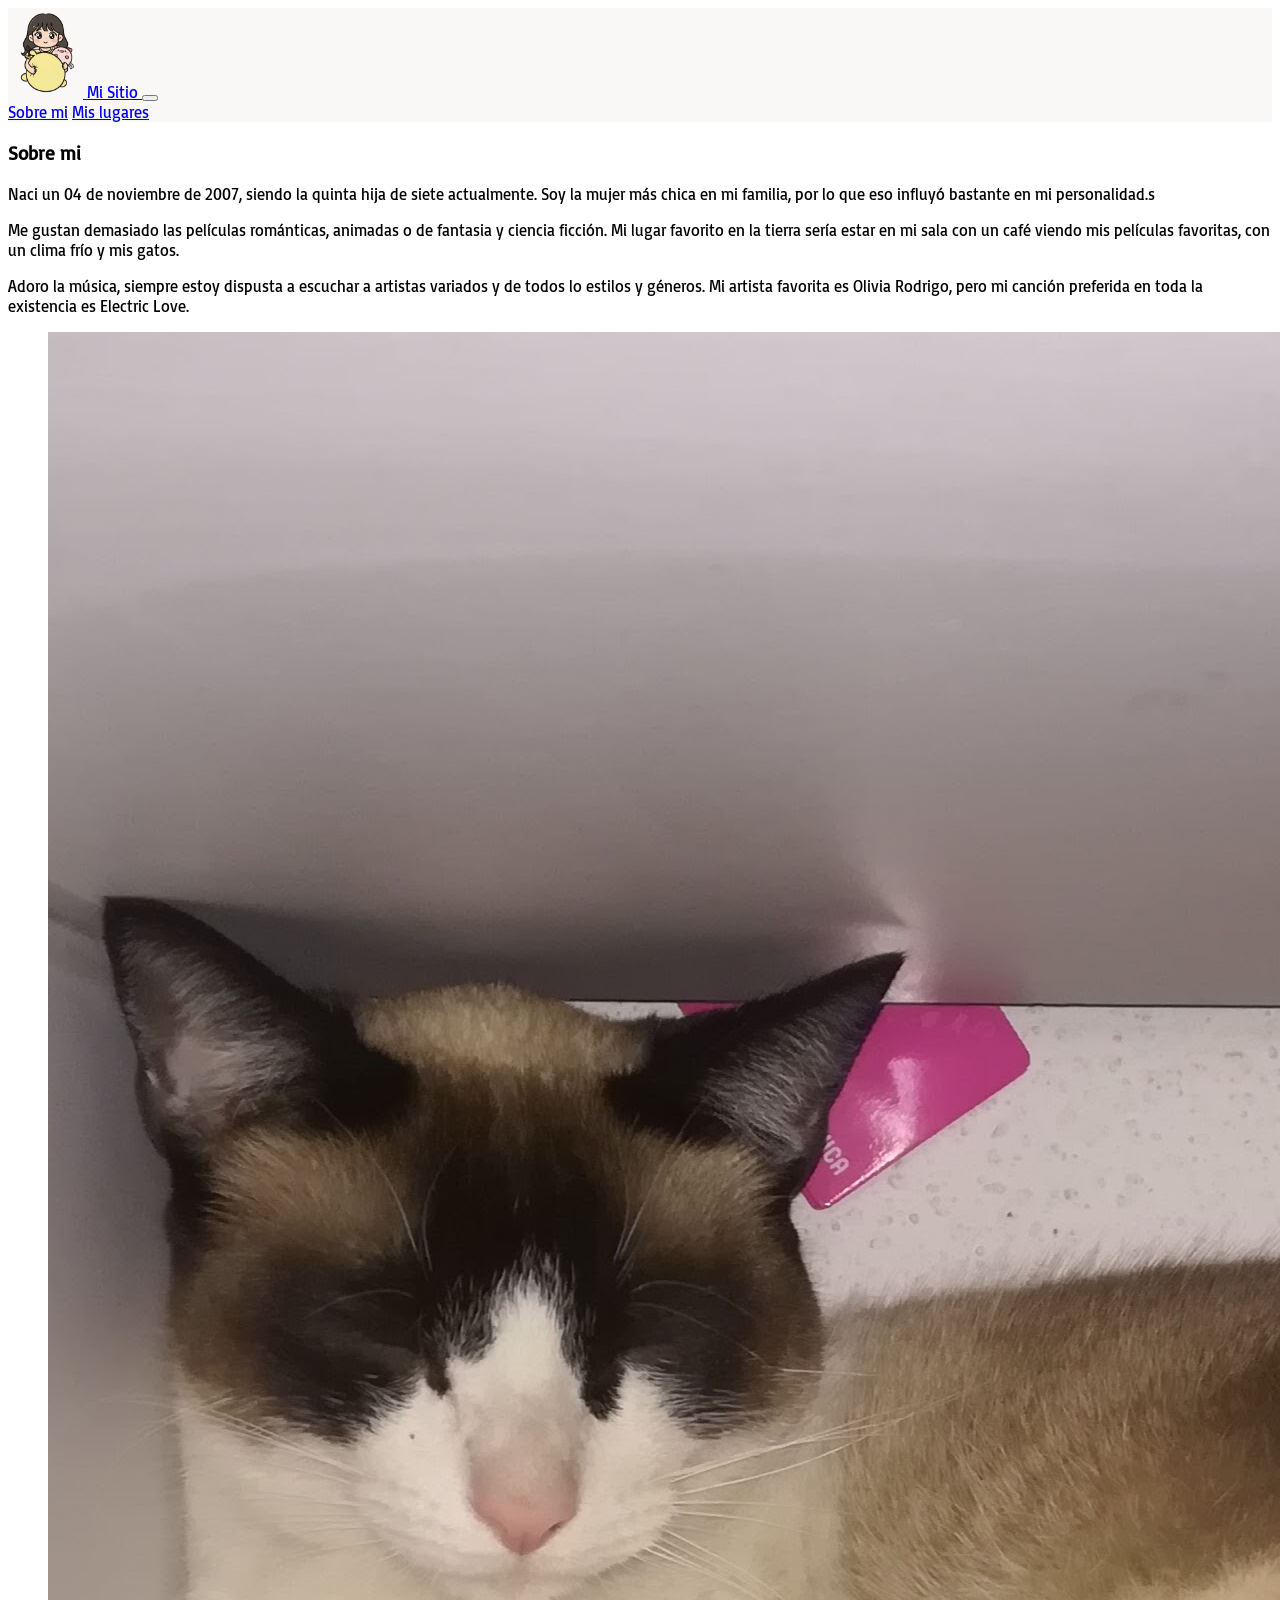
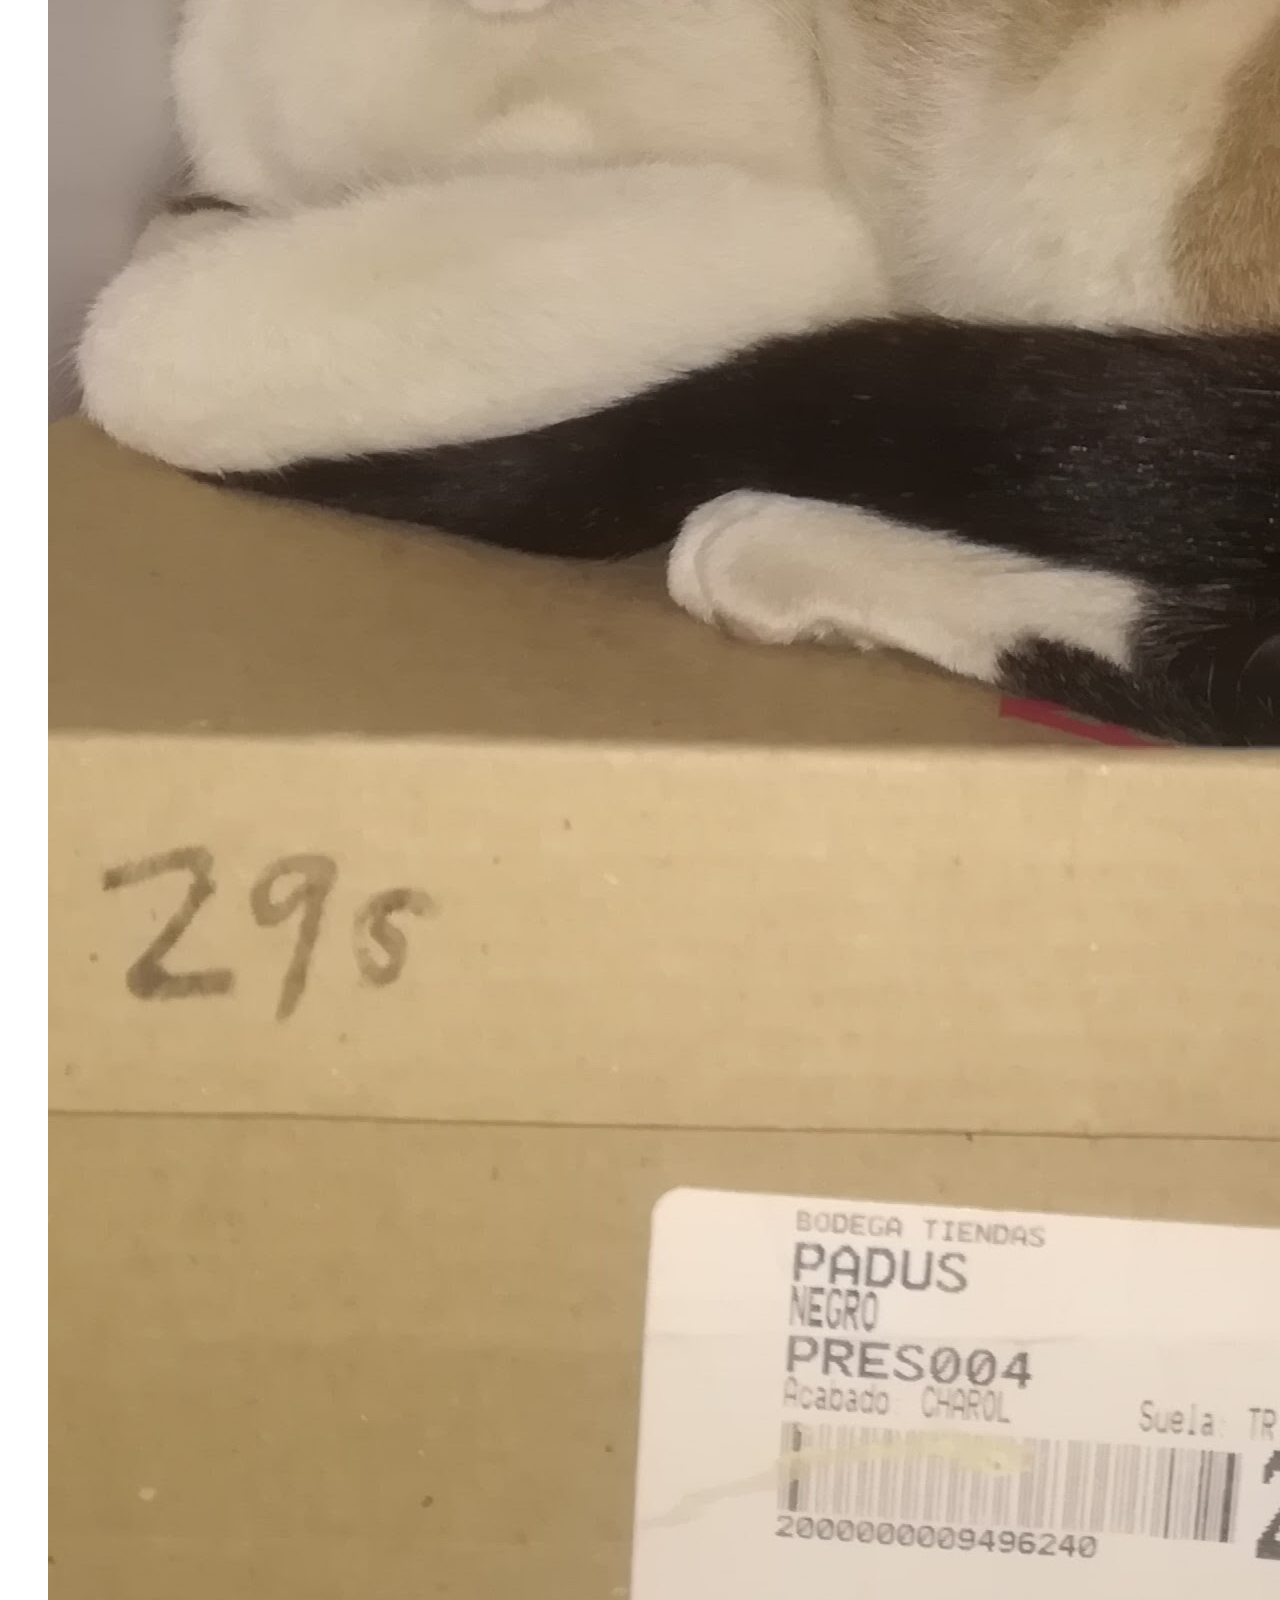
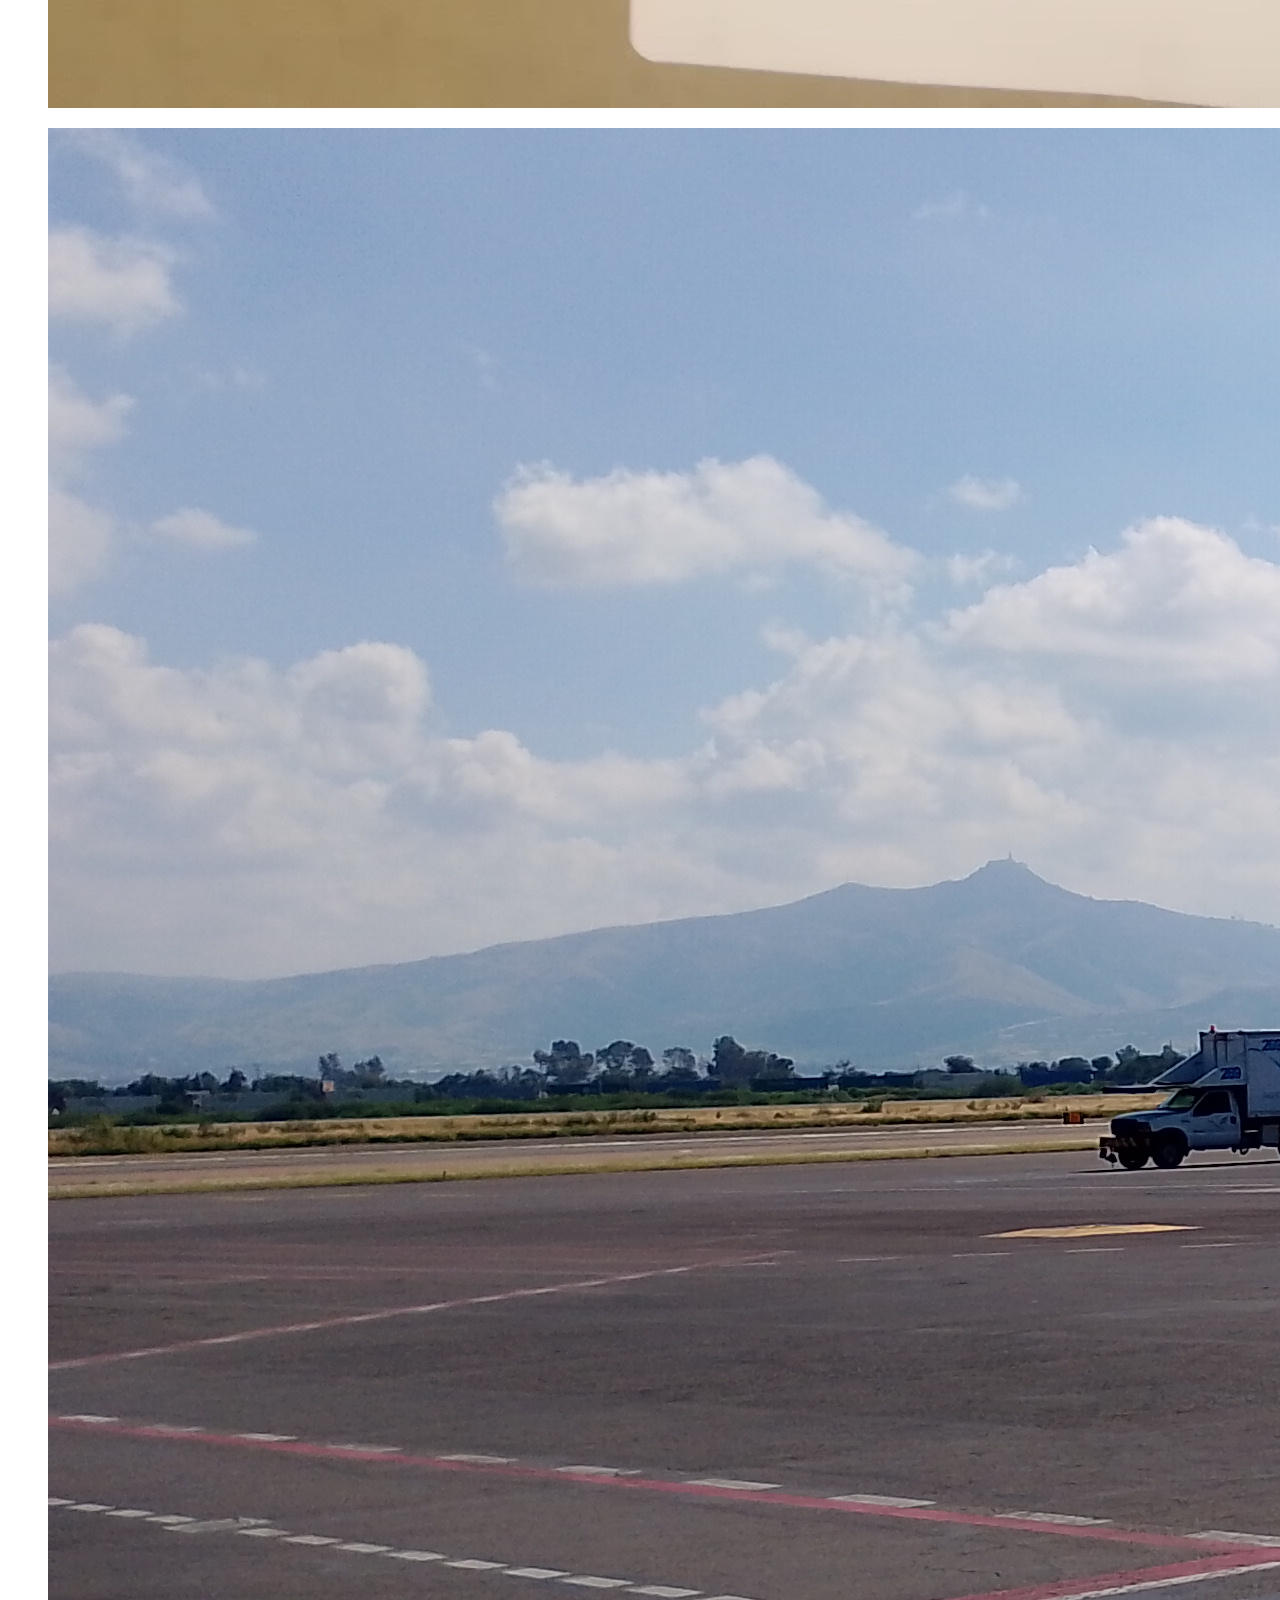
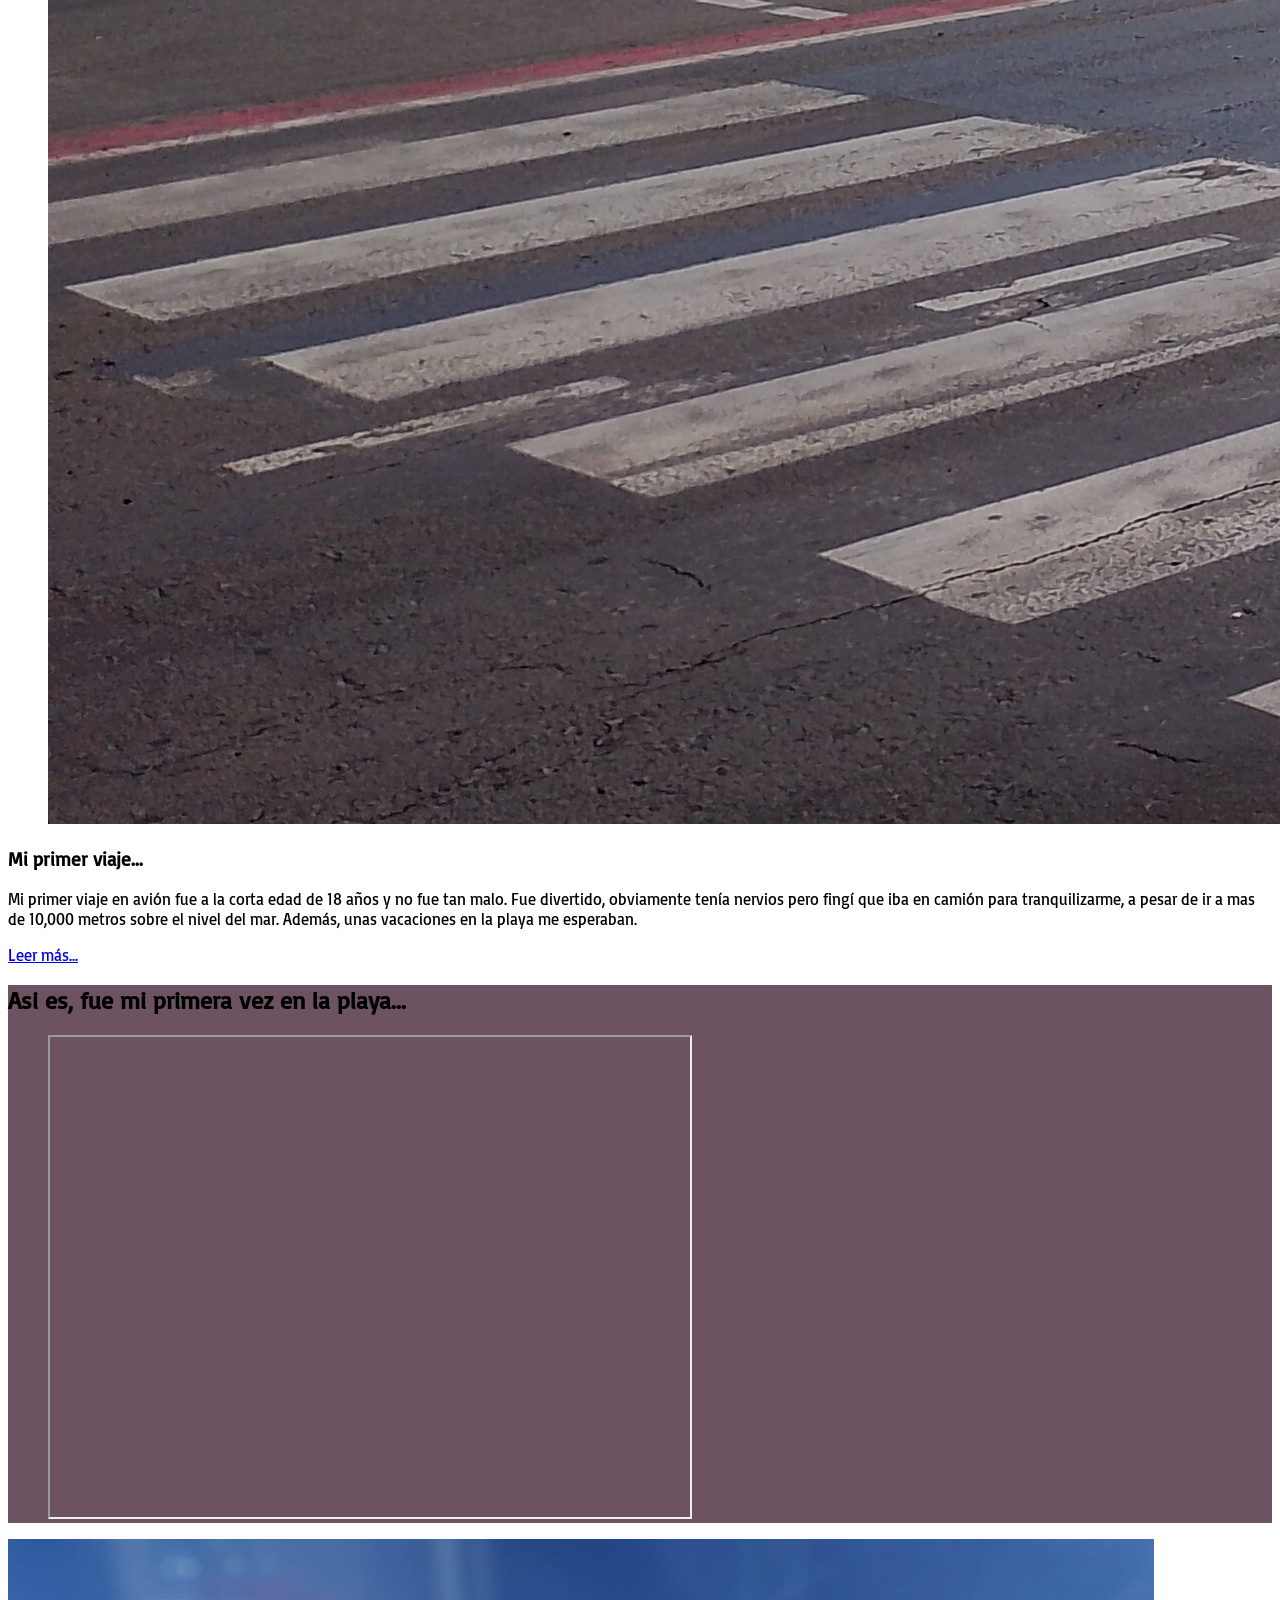
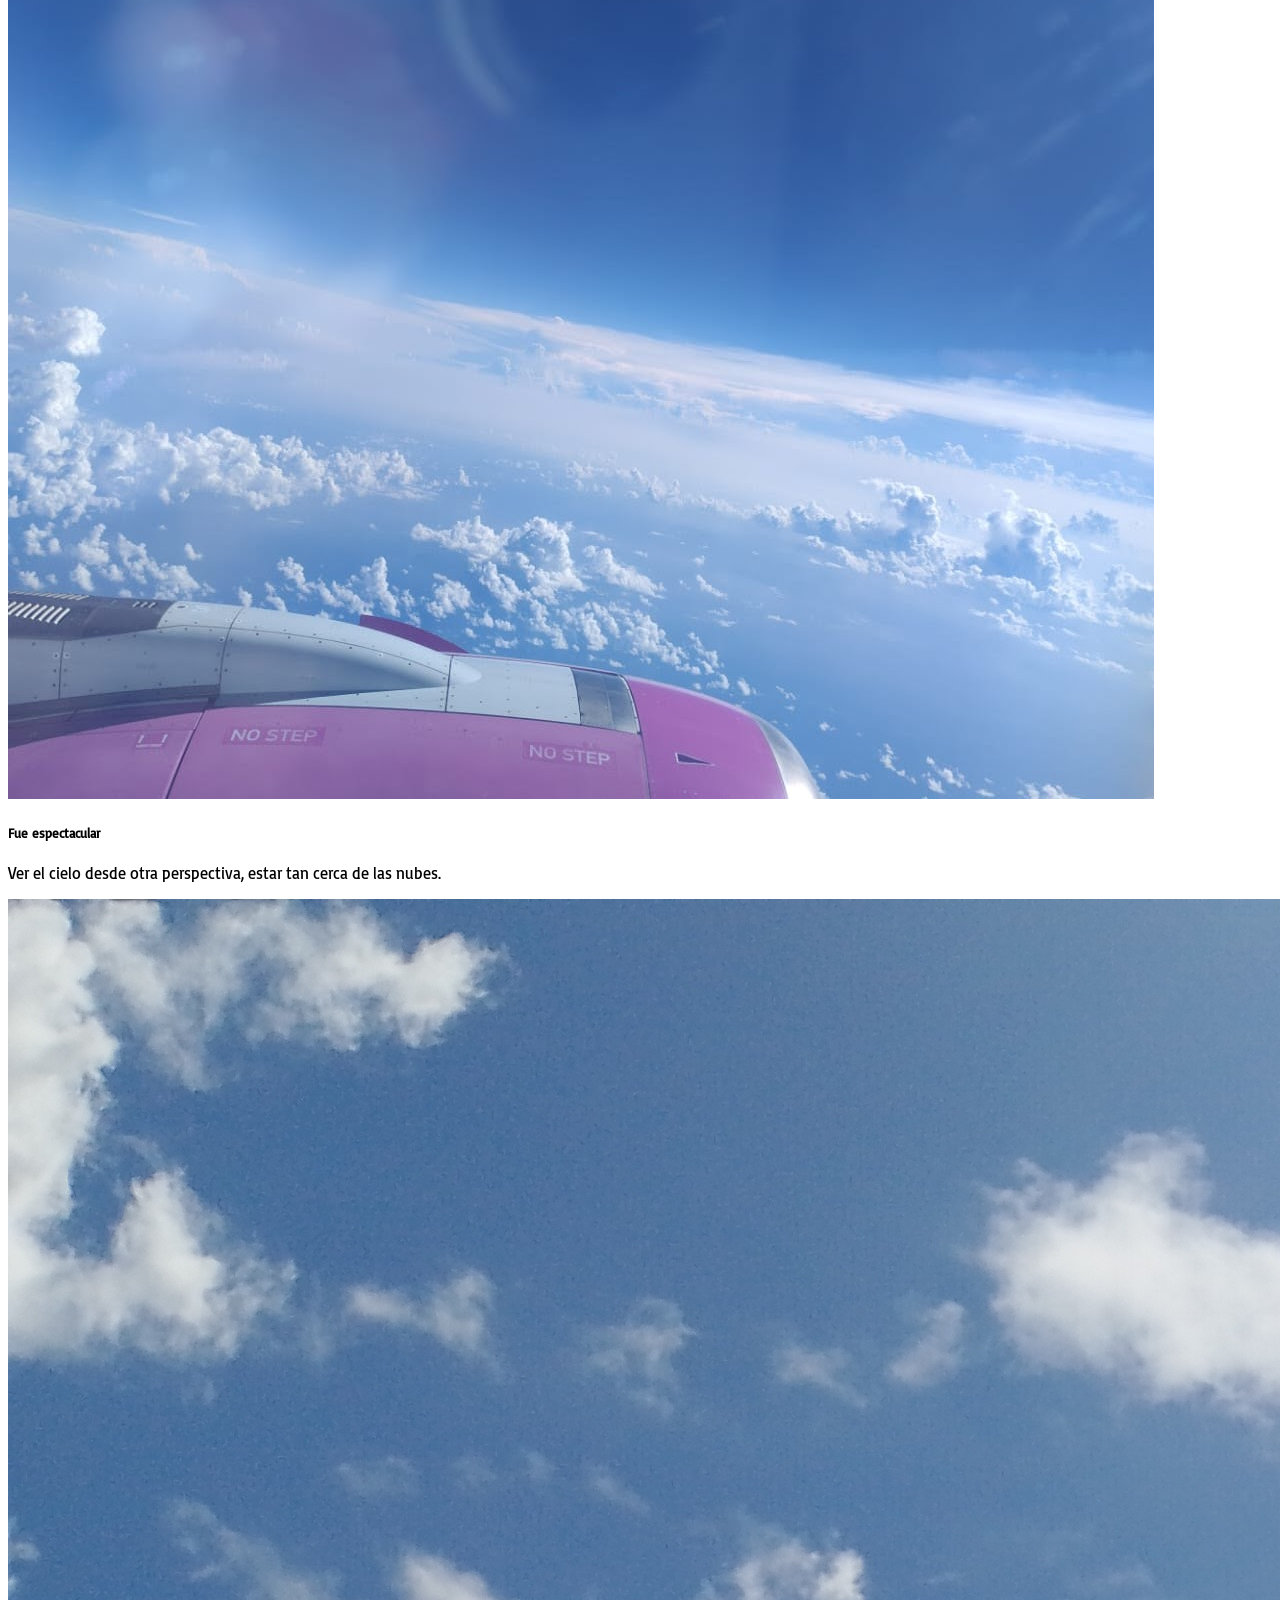
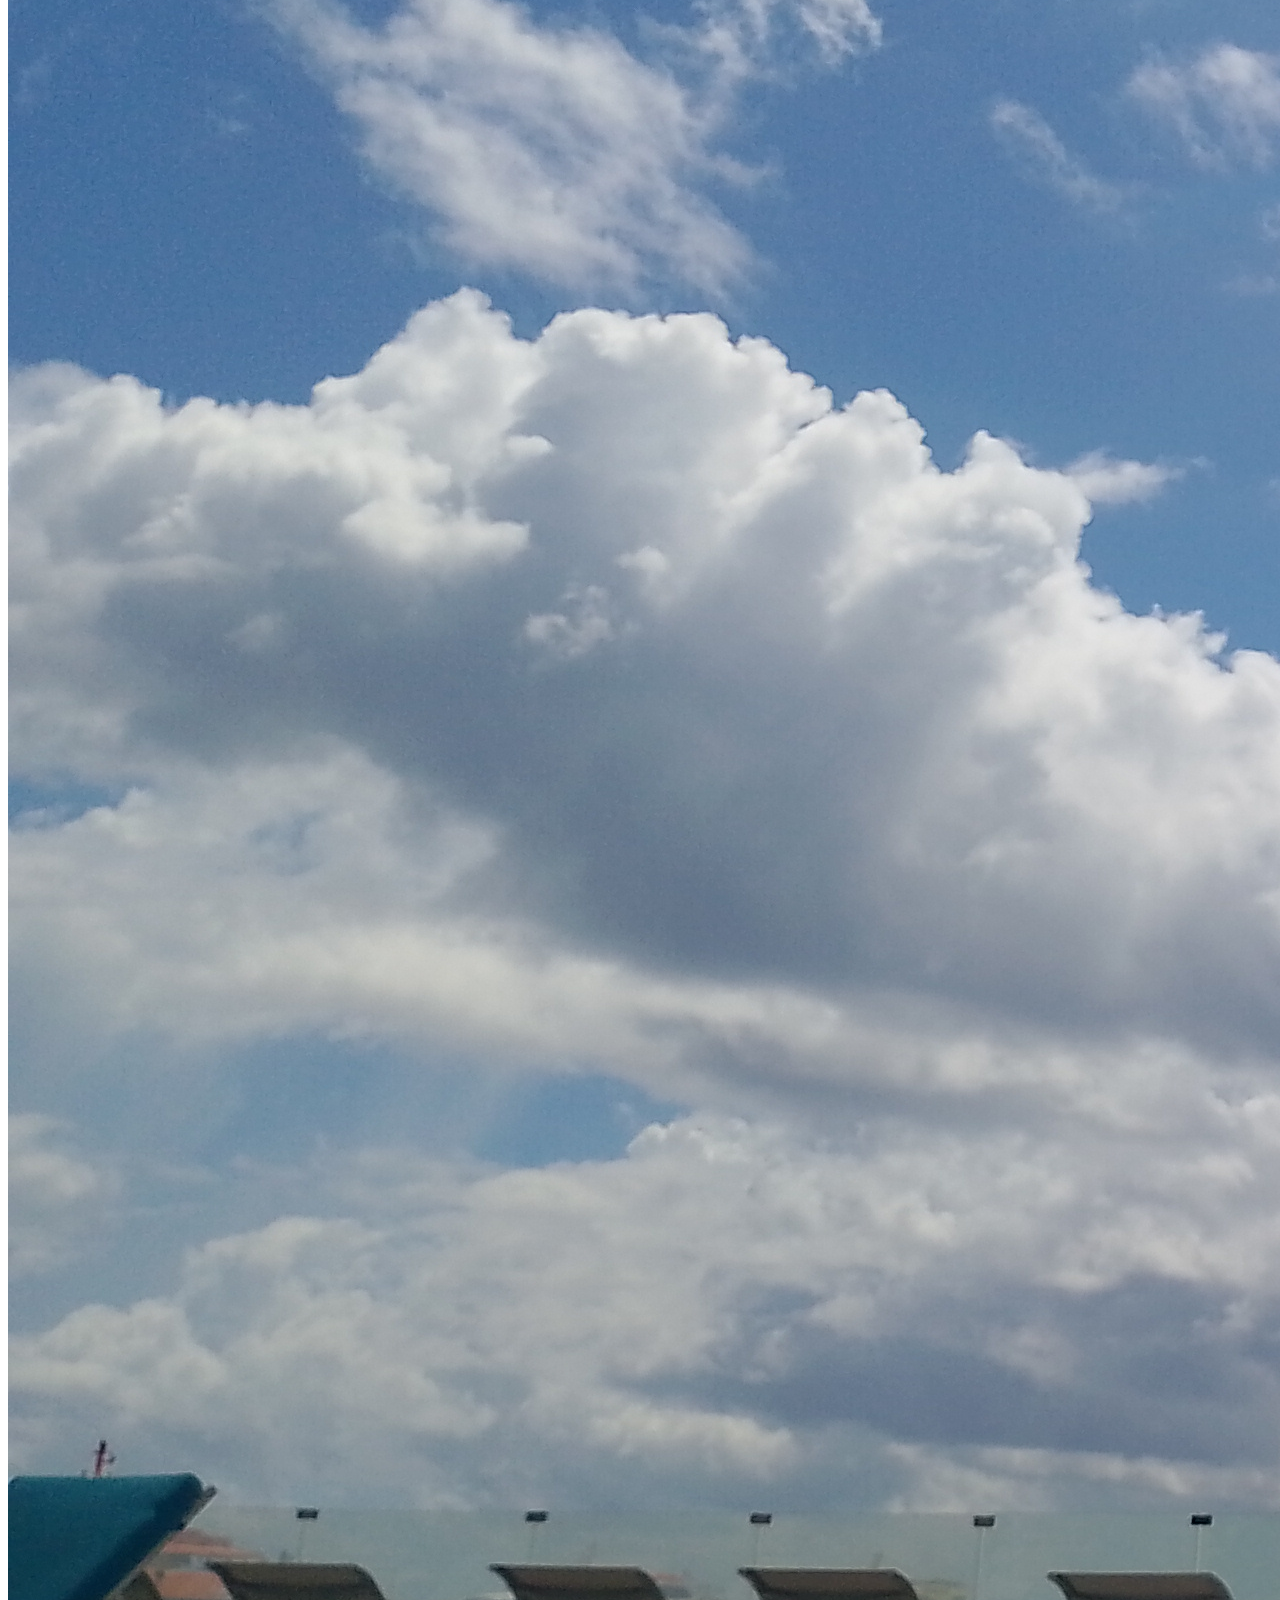
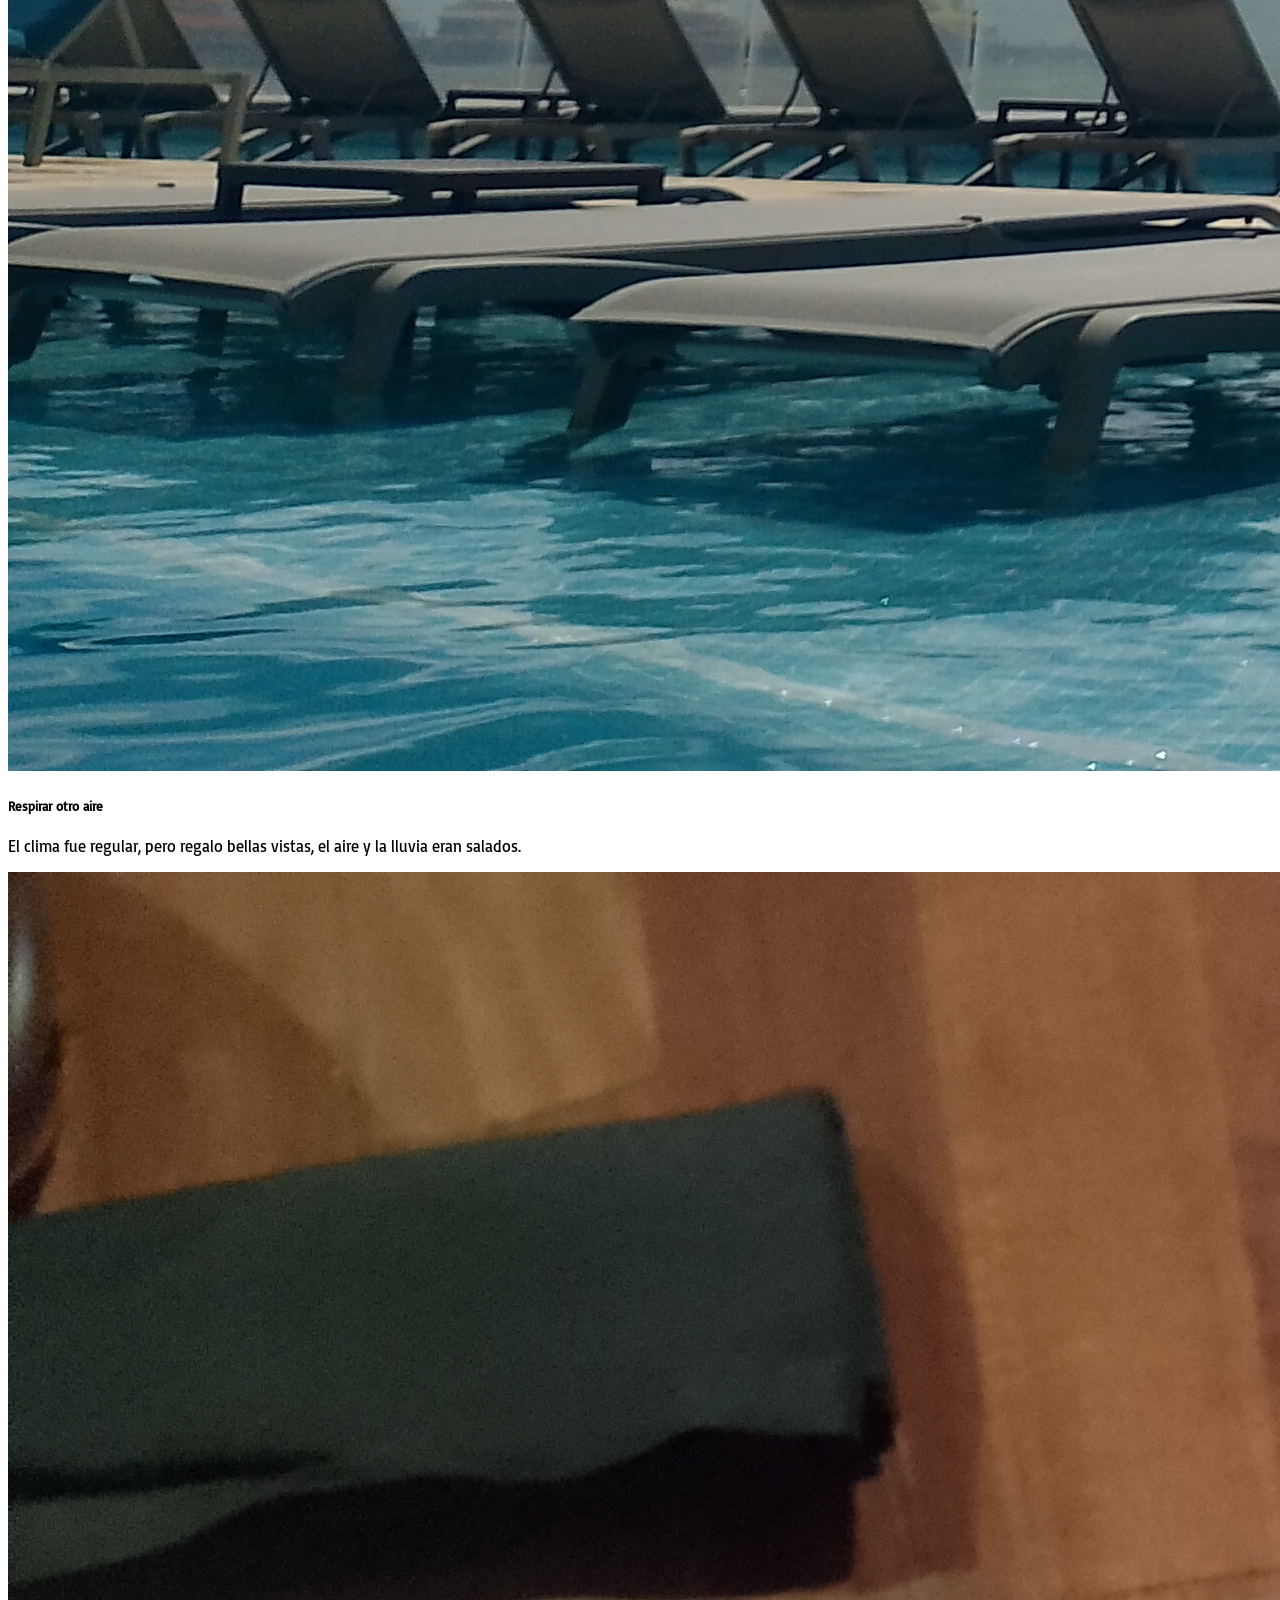
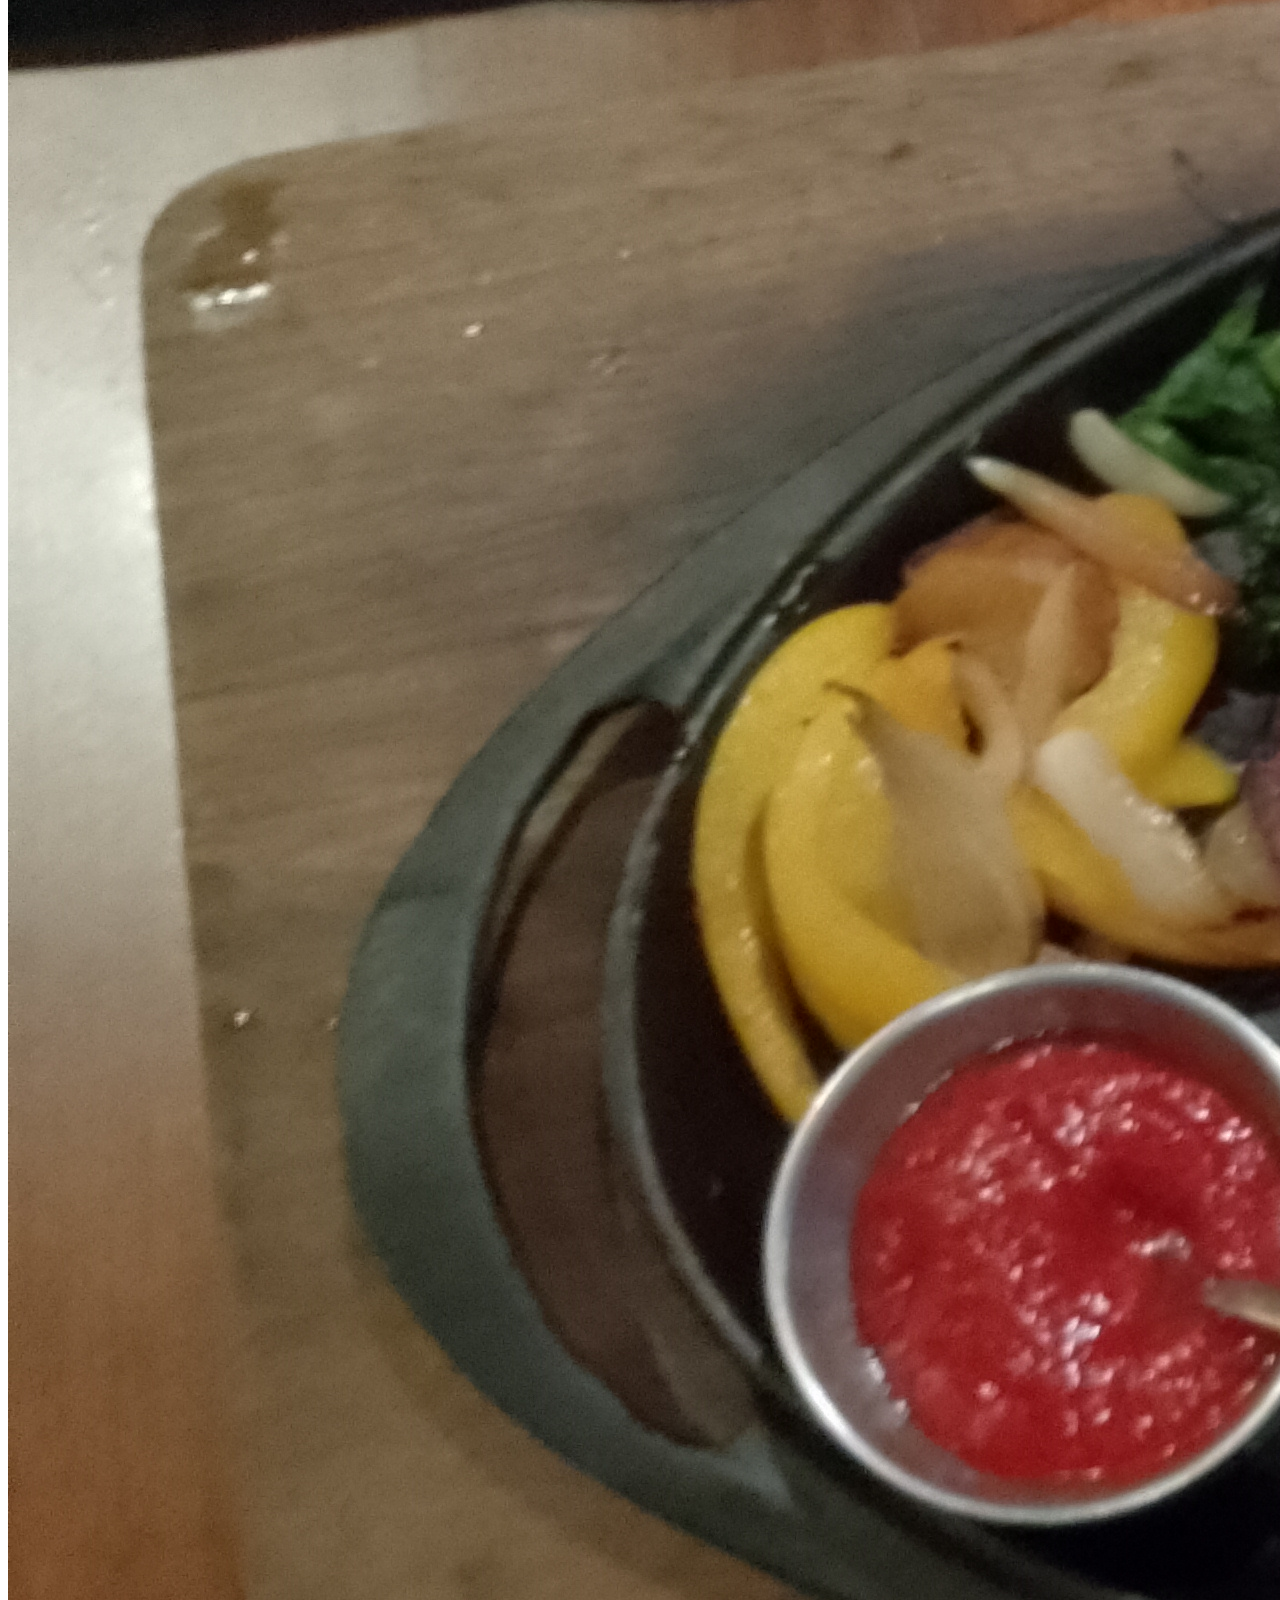
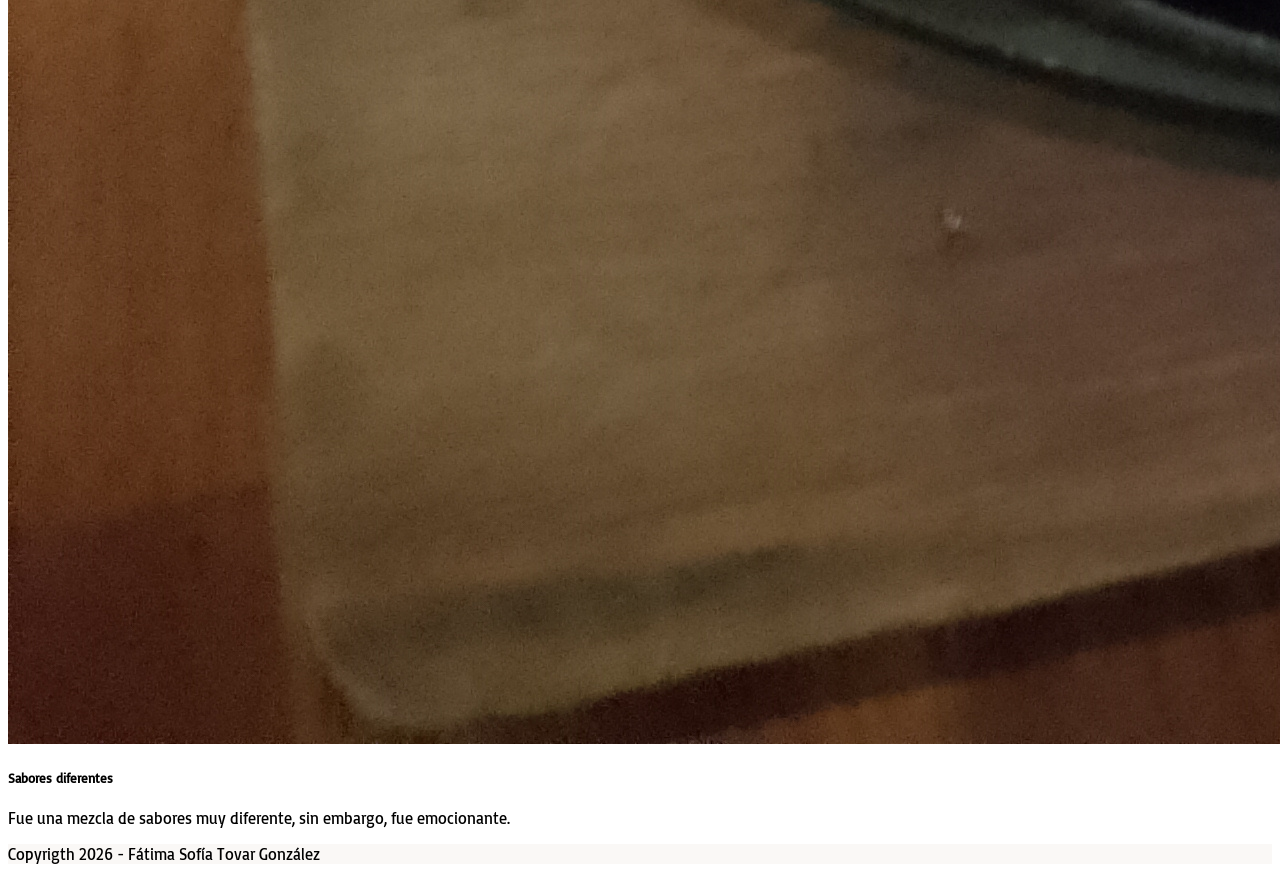
==== index.html @ 03131e18 "Version Inicial" ====
<!DOCTYPE html>
<html lang="es">
<head>
    <meta charset="UTF-8">
    <meta name="viewport" content="width=device-width, initial-scale=1.0">
    <link rel="stylesheet" href="css/bootstrap.min.css">
    <link rel="stylesheet" href="CSS/estilos.css">
    <link rel="shortcut icon" href="iconos/icono.png" type="image/x-icon">
    <title>Mi Sitio</title>
</head>
<body>
    <header class="navbar navbar-expand-lg navbar-light py-1 fixed-top" style="background-color: #faf8f6;">
        <nav class="container">
            <a class="navbar-brand" href="#">
                <img src="imagenes/logo.png" alt="Logo" class="d-inline-block align-text-middle logotipo">
                Mi Sitio
            </a>
            <button class="navbar-toggler" type="button" data-bs-toggle="collapse" data-bs-target="#navbarNavAltMarkup" aria-controls="navbarNavAltMarkup" aria-expanded="false" aria-label="Toggle navigation">
                <span class="navbar-toggler-icon"></span>
            </button>
            <div class="collapse navbar-collapse" id="navbarNavAltMarkup">
                <div class="navbar-nav ms-auto">
                    <a class="nav-link" href="index.html">Sobre mi</a>
                    <a class="nav-link" href="lugares.html">Mis lugares</a>
                </div>
            </div>
        </nav>
    </header>

    <section id="sobremi" class="container py-5 mt-5">
        <div class="row align-items-center">
            <article class="col-lg-6 col-10 offset-1 offset-lg-0 text-center text-lg-start">
                <h1 class="display-4 fw-normal mb-4 text-dark">Sobre mi</h1>
                <p>Naci un 04 de noviembre de 2007, siendo la quinta hija de siete actualmente. Soy la mujer más chica en mi familia, por lo que eso influyó bastante en mi personalidad.s </p>
                <p>Me gustan demasiado las películas románticas, animadas o de fantasia y ciencia ficción. Mi lugar favorito en la tierra sería estar en mi sala con un café viendo mis películas favoritas, con un clima frío y mis gatos.</p>
                <p>Adoro la música, siempre estoy dispusta a escuchar a artistas variados y de todos lo estilos y géneros. Mi artista favorita es Olivia Rodrigo, pero mi canción preferida en toda la existencia es Electric Love.</p>
            </article>
            <figure class="col-lg-5 offset-lg-1 col-10 offset-1 text-center py-4">
                <img src="imagenes/gat.jpg" alt="miGato" class="w-75 rounded-top-pill">
            </figure>    
        </div>
    </section>


    <section id="sobre" class="container py-5">
        <div class="row">
            <figure class="col-lg-6 col-10 offset-1 offset-lg-0 text-center">
                <img src="imagenes/img1.jpg" alt="Avion" class="img-fluid">
            </figure>
            <article class="col-lg-6 col-10 offset-1 offset-lg-0 pt-lg-5 text-center text-lg-start">
                <h1 class="display-4 fw-bold text-dark">Mi primer viaje...</h1>
                <p id="parrafo" class="collapse d-lg-block my-4">Mi primer viaje en avión fue a la corta edad de 18 años y no fue tan malo. Fue divertido, obviamente tenía nervios pero fingí que iba en camión para tranquilizarme, a pesar de ir a mas de 10,000 metros sobre el nivel del mar. Además, unas vacaciones en la playa me esperaban.</p>
                <a class="btn btn-primary d-lg-none" data-bs-toggle="collapse" href="#parrafo" role="button" aria-expanded="false" aria-controls="collapseExample">
                    Leer más...
                </a>
            </article>
        </div>
    </section>

    <section id="viaje" class="text-white py-5" style="background-color: #6d5361;" >
    <div class="container">
        <div class="row align-items-center">
            <article class="col-lg-5 col-10 offset-1 offset-lg-0 mb-4 mb-lg-0 text-center text-lg-start">
                <h2 class="fs-1 fst-italic fw-normal">Asi es, fue mi primera vez en la playa...</h2>
            </article>
            <figure class="col-lg-6 col-10 offset-1 text-center">
                <div class="ratio ratio-16x9">
                    <iframe src="https://drive.google.com/file/d/15oCKs10ApjCdiQXwA-CoHbilEhOufbV1/preview" width="640" height="480"></iframe>
                </div>
            </figure>
        </div>
    </div>
    </section>

    <section id="card" class="container py-5">
    <div class="row justify-content-center">
        <div class="col-10 col-md-6 col-lg-4 mb-4 mb-lg-0">
            <div class="card h-100">
                <img src="imagenes/imgA.jpg" class="card-img-top" alt="Vuelo">
                <div class="card-body">
                    <h5 class="card-title">Fue espectacular</h5>
                    <p class="card-text">Ver el cielo desde otra perspectiva, estar tan cerca de las nubes.</p>
                </div>
            </div>
        </div>
        <div class="col-10 col-md-6 col-lg-4 mb-4 mb-lg-0">
            <div class="card h-100">
                <img src="imagenes/imgB.jpg" class="card-img-top" alt="Paisaje">
                <div class="card-body">
                    <h5 class="card-title">Respirar otro aire</h5>
                    <p class="card-text">El clima fue regular, pero regalo bellas vistas, el aire y la lluvia eran salados.</p>
                </div>
            </div>
        </div>
        <div class="col-10 col-md-6 col-lg-4 mb-4 mb-lg-0">
            <div class="card h-100">
                <img src="imagenes/imgC.jpg" class="card-img-top" alt="Proyecto 3">
                <div class="card-body">
                    <h5 class="card-title">Sabores diferentes</h5>
                    <p class="card-text">Fue una mezcla de sabores muy diferente, sin embargo, fue emocionante.</p>
                </div>
            </div>
        </div>
    </div>
    </section>

    <footer class="container-fluid text-dark text-center" style="background-color: #faf8f6;">
        <p class="py-3">Copyrigth 2026 - Fátima Sofía Tovar González</p>
    </footer>
</body>
</html>
---- CSS/estilos.css ----
@font-face {
    font-family: "Basic";
    src: url(../font/Basic-Regular.ttf);
}

@font-face {
    font-family: "Josefin";
    src: url(../font/JosefinSans-VariableFont_wght.ttf);
}

body{
    font-family: Basic;
}

.logotipo{
    width: 75px;
}

#font{
    font-family: "Josefin";
    text-align: center;
}

#mapa{
    height: 350px;
}

#menu_contact{
    background: url(../imagenes/descarga\ \(1\).jfif) no-repeat fixed;
    background-size: cover;
}
 
    #glass{
        width: 50%;
        margin: 0 auto;
        background-color: rgba(255, 255, 255. 0.3);
        border: 1px solid #fff;
        padding: 25px;
        backdrop-filter: blur(20px);
    }
 
        input{
            width: 90%;
            padding: 12px;
            margin: 10px;
            font-size: 1.2rem;
            color: #cdbaff;
            border: none;
        }
 
        input:focus{
            outline: 0px;
            background-color: #bbffcc;
            color: #000000;
        }
 
        input[type="submit"]{
            font-family: Bubbler, cursive;
            color: #0e0000;
            background-color: #b7f8ef;
            letter-spacing: 3px;
            width: 130px;
        }
 
        input[type="submit"]:hover{
            background-color: #9a84fc;
            color: #bea3f0;
            cursor: pointer;
            font-family: "Josefin";
            text-align: center;
        }
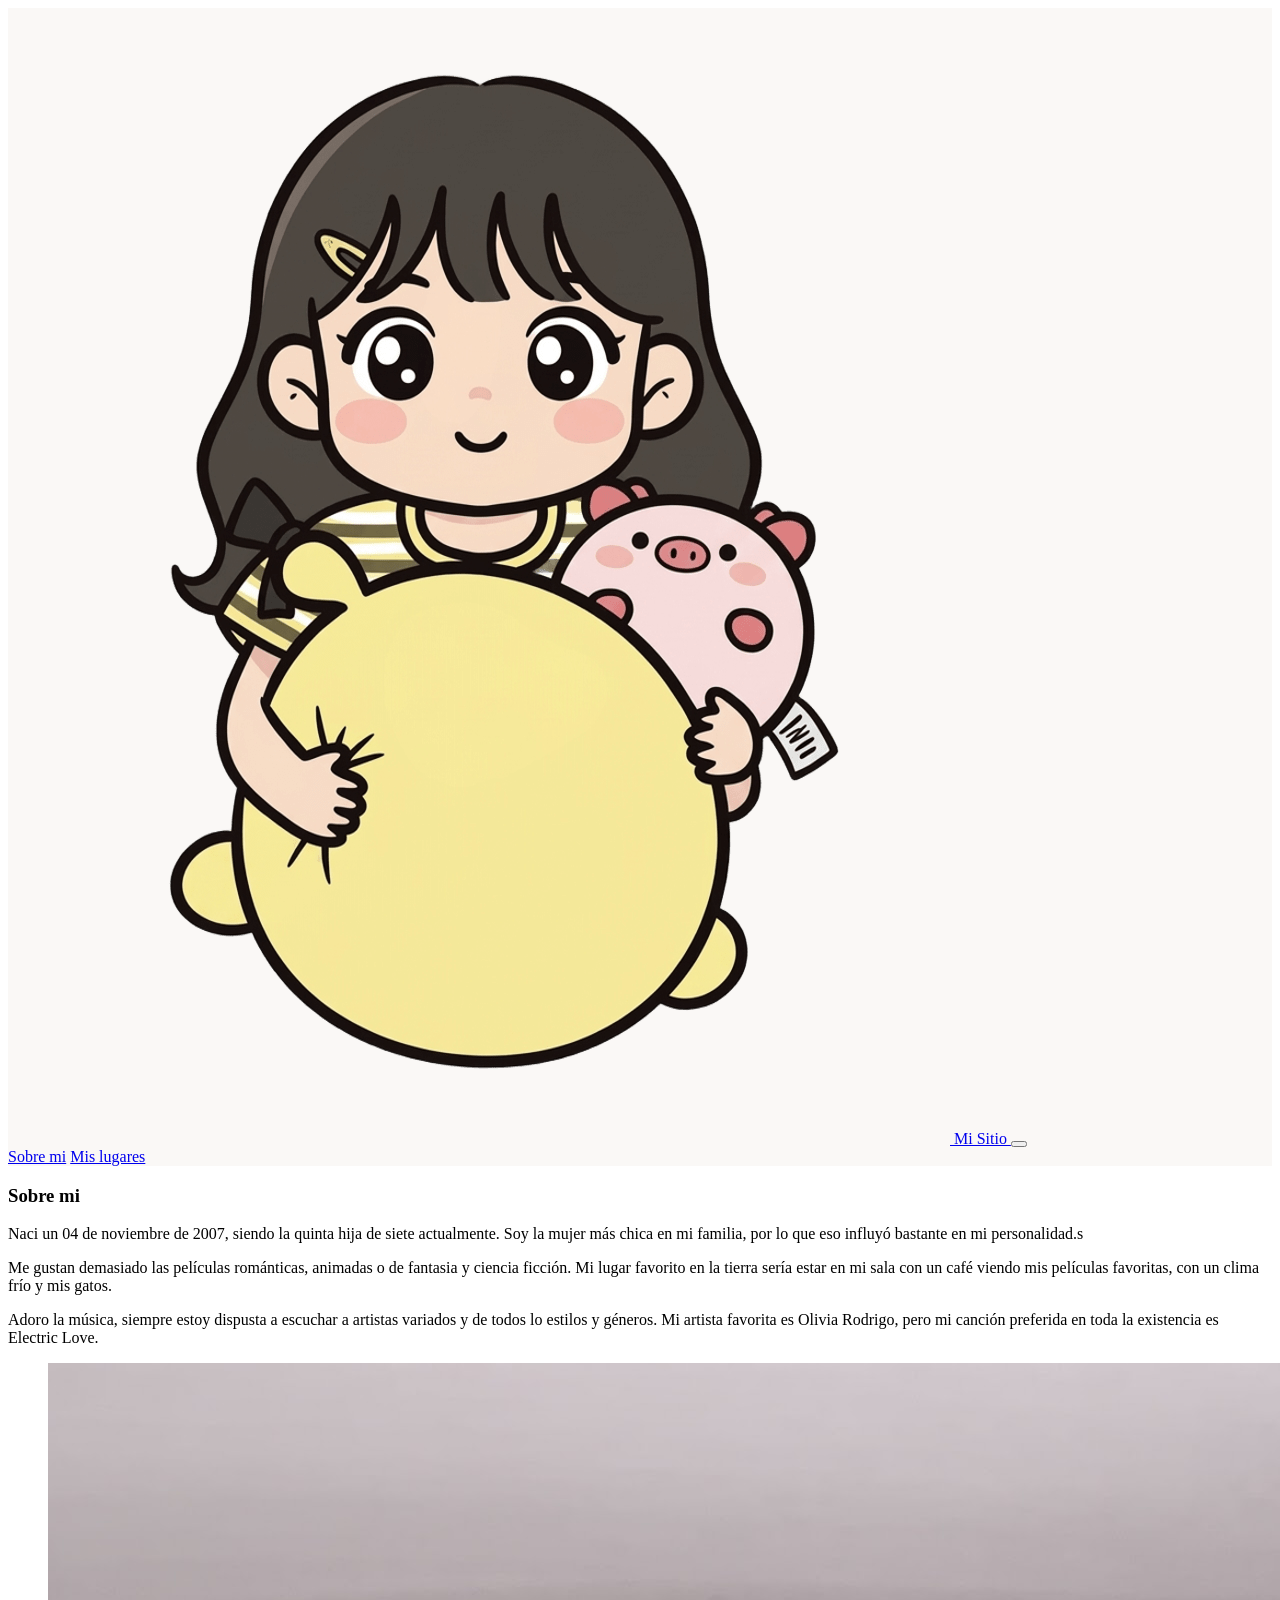
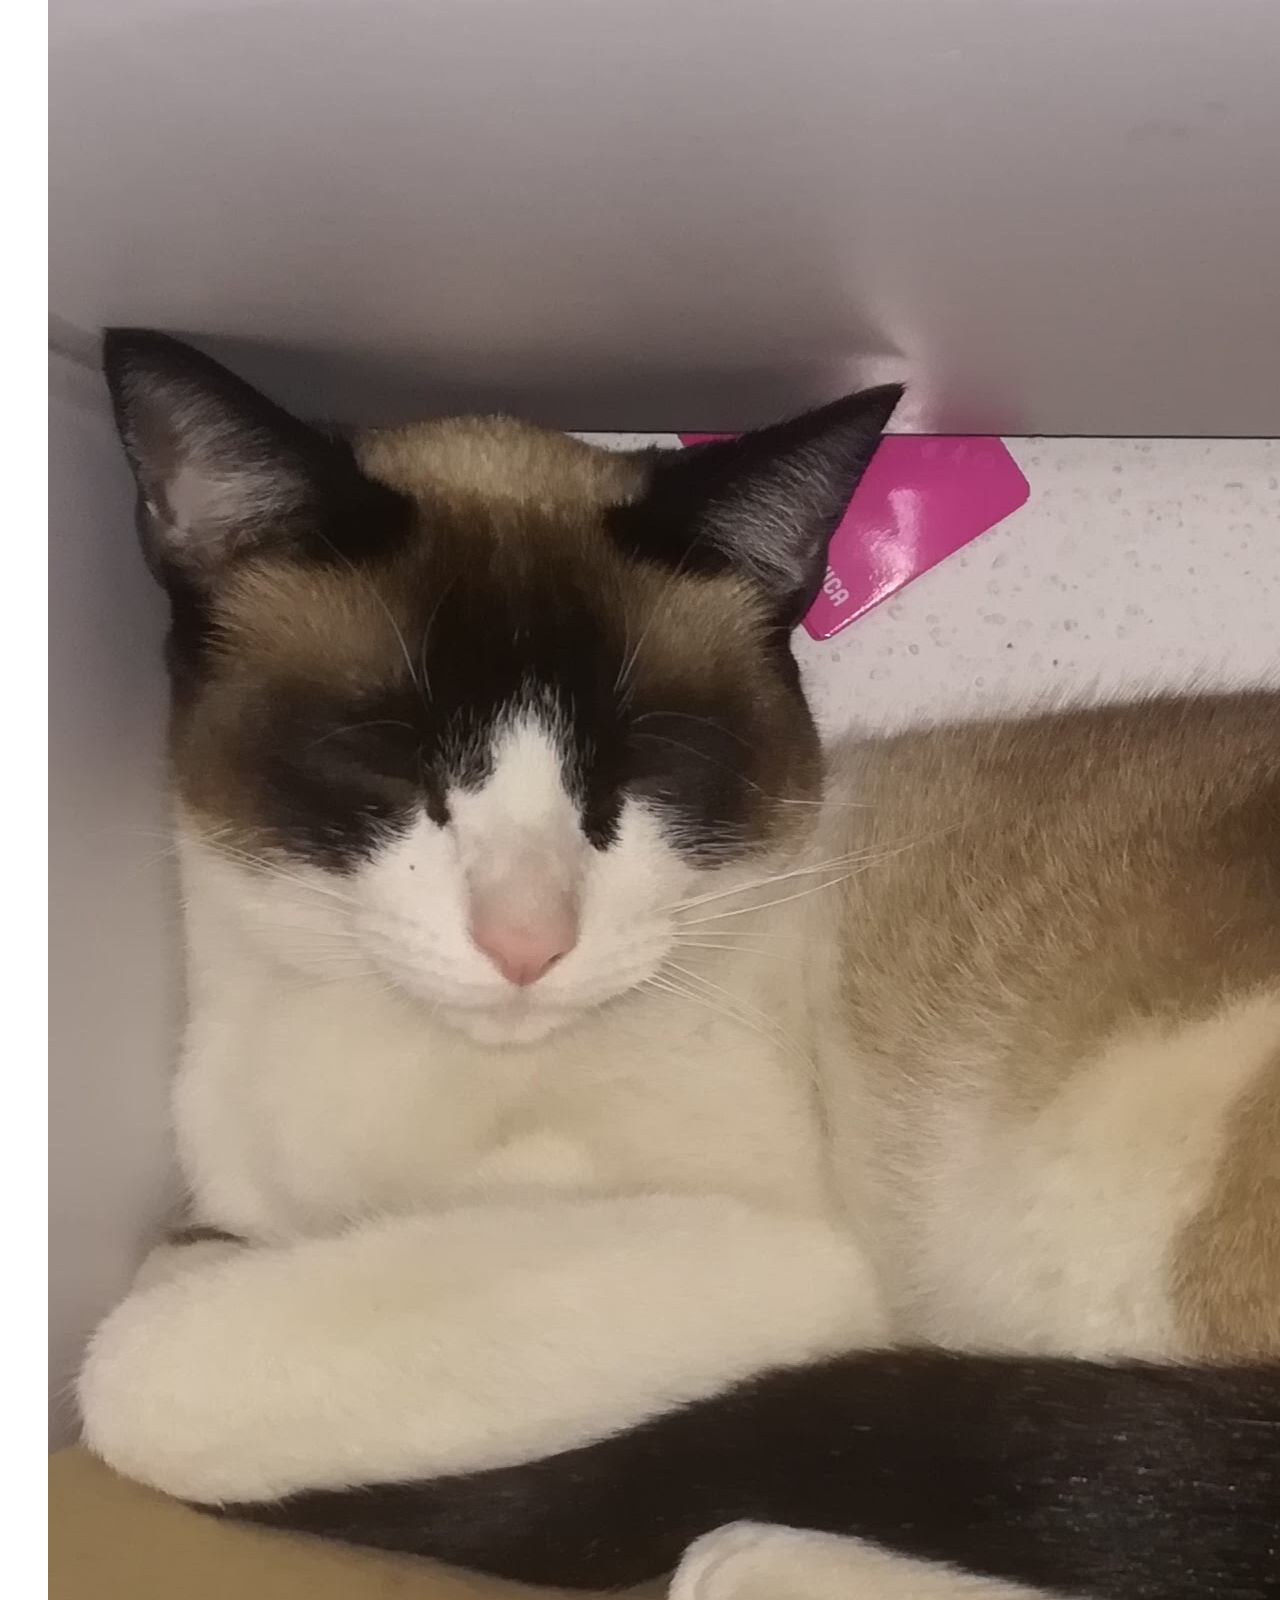
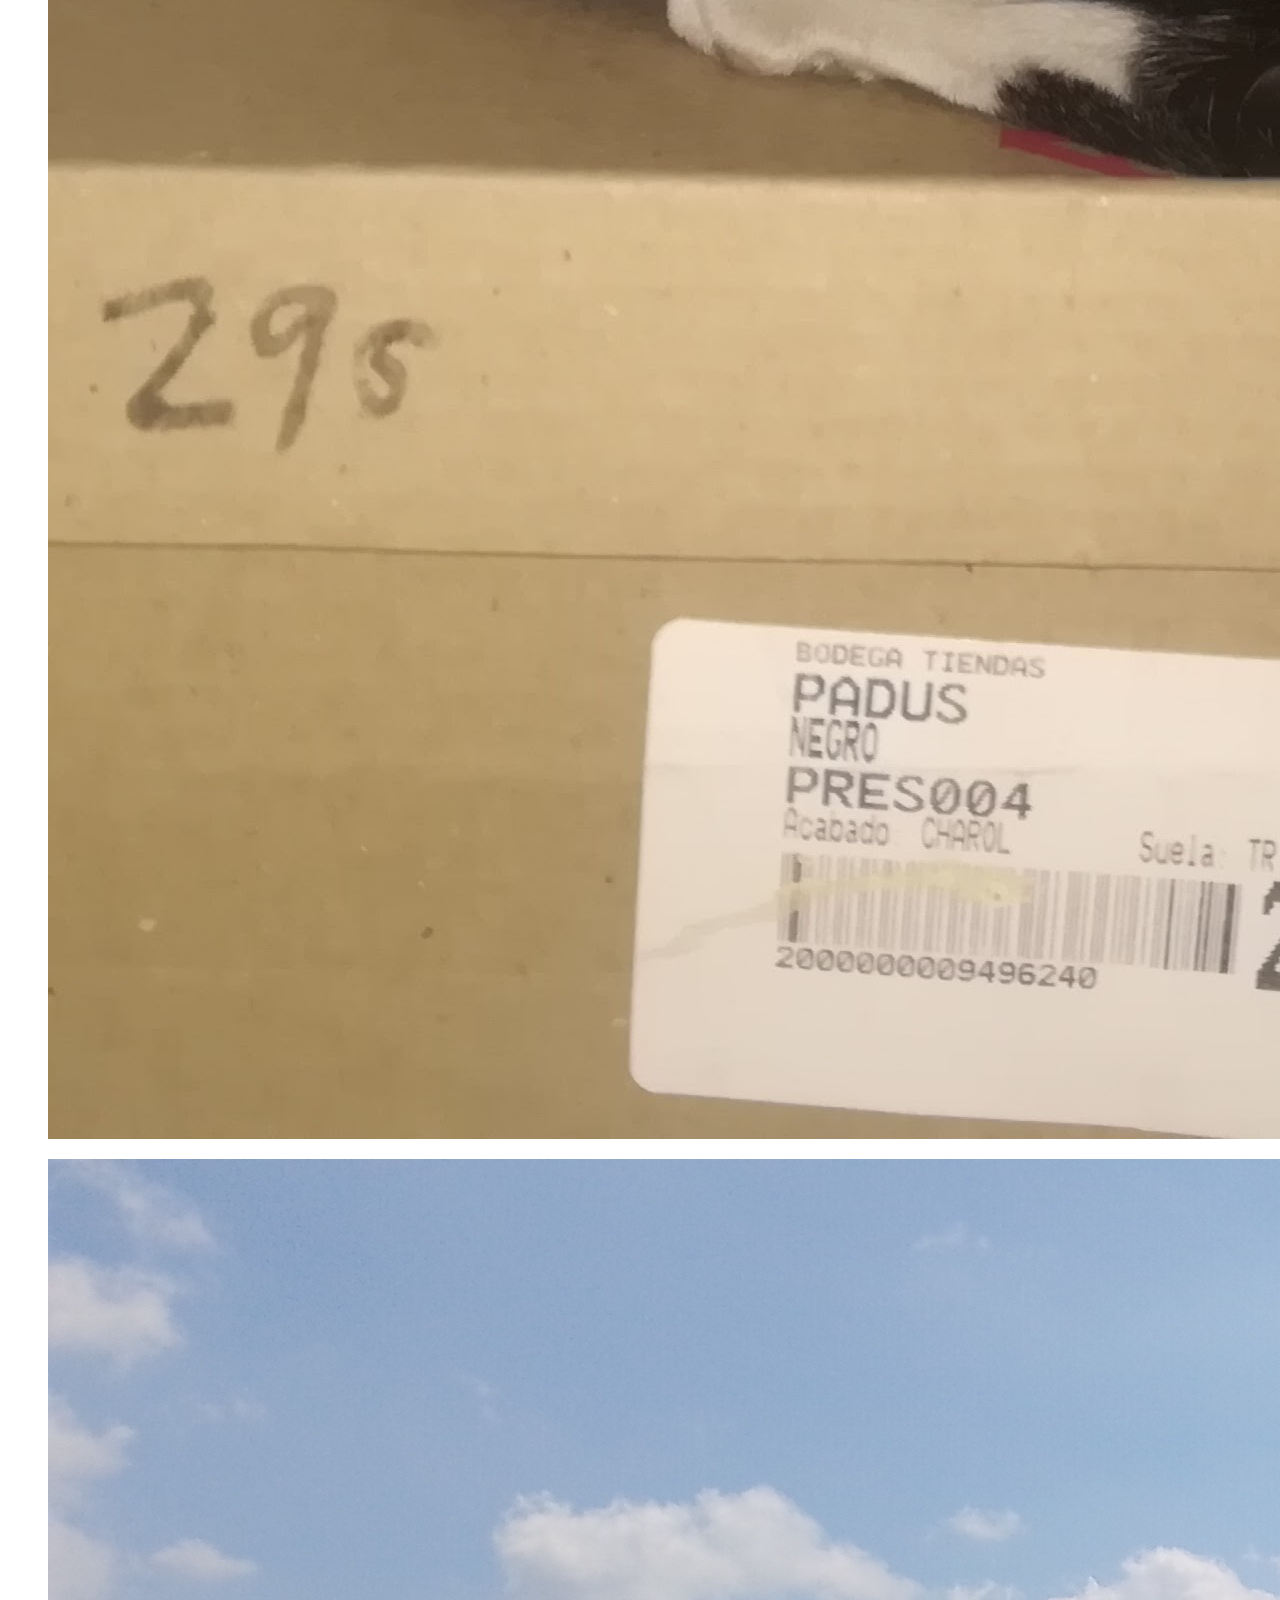
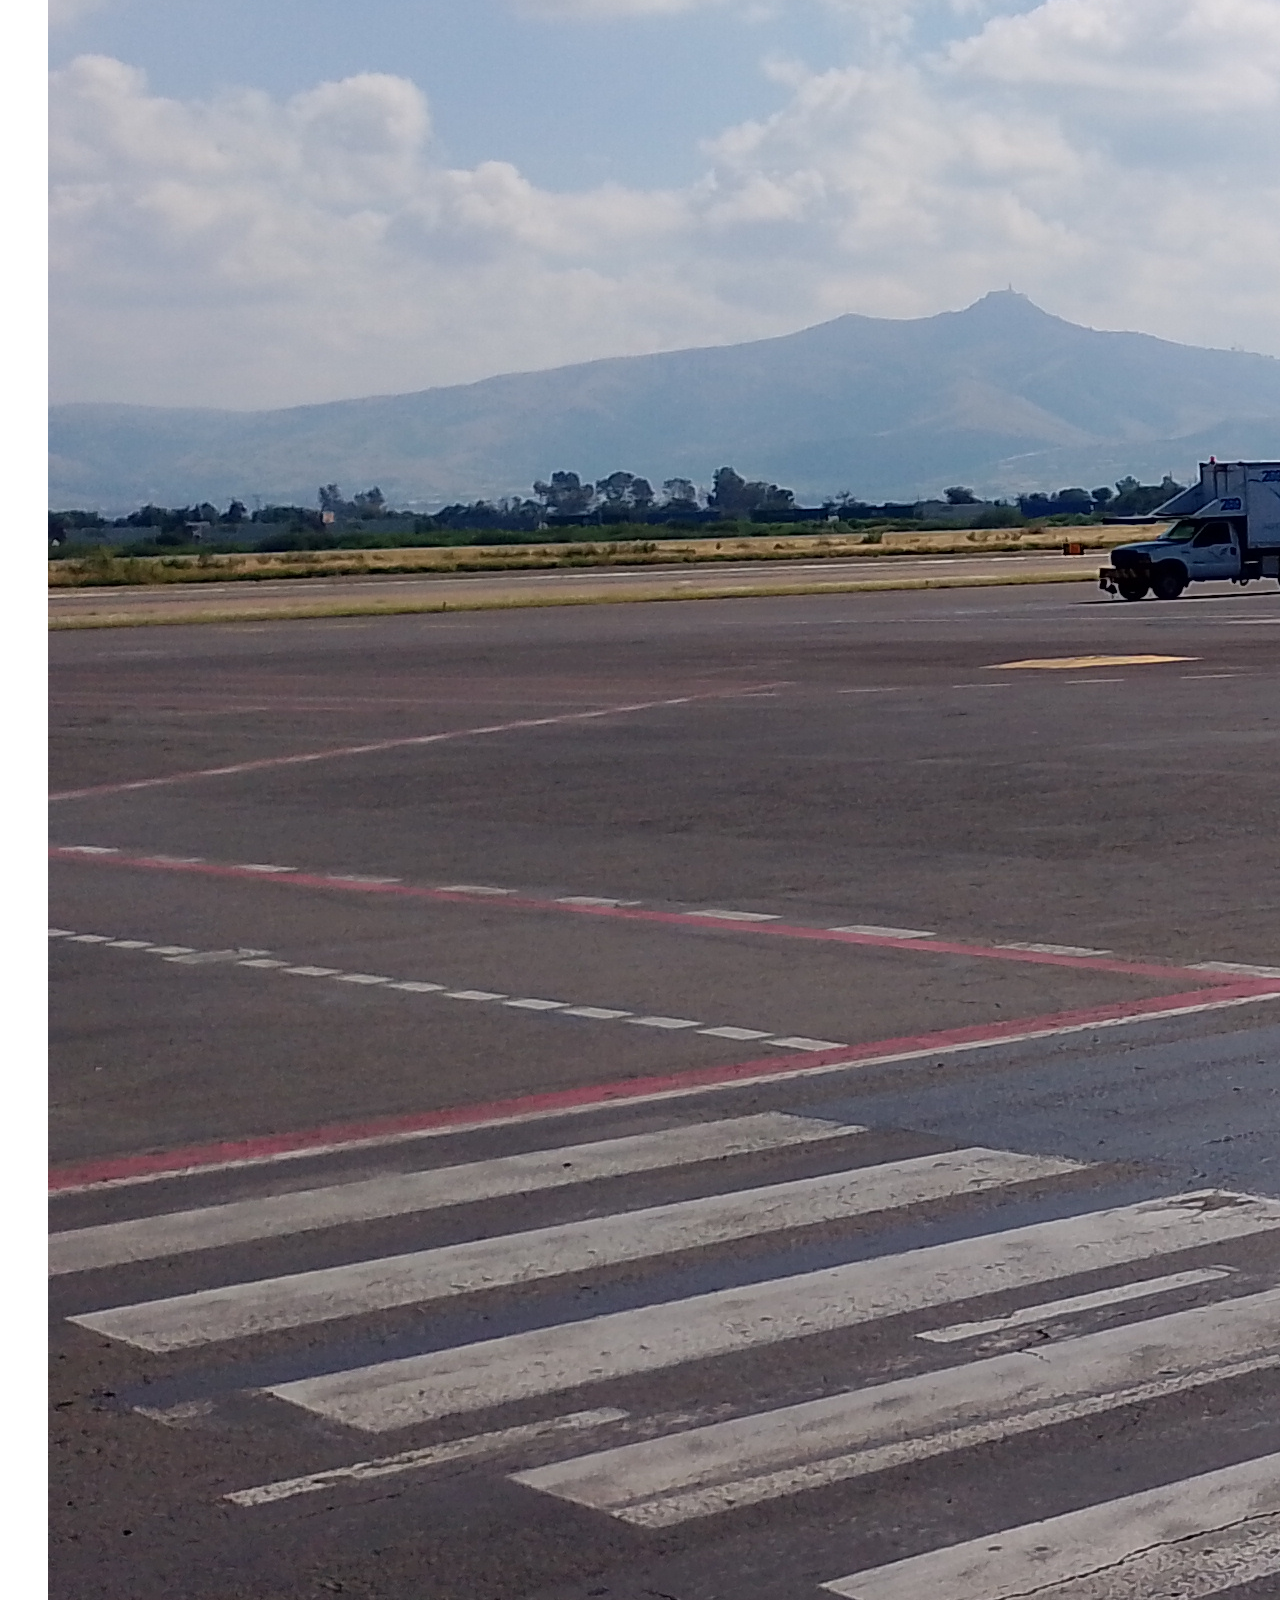
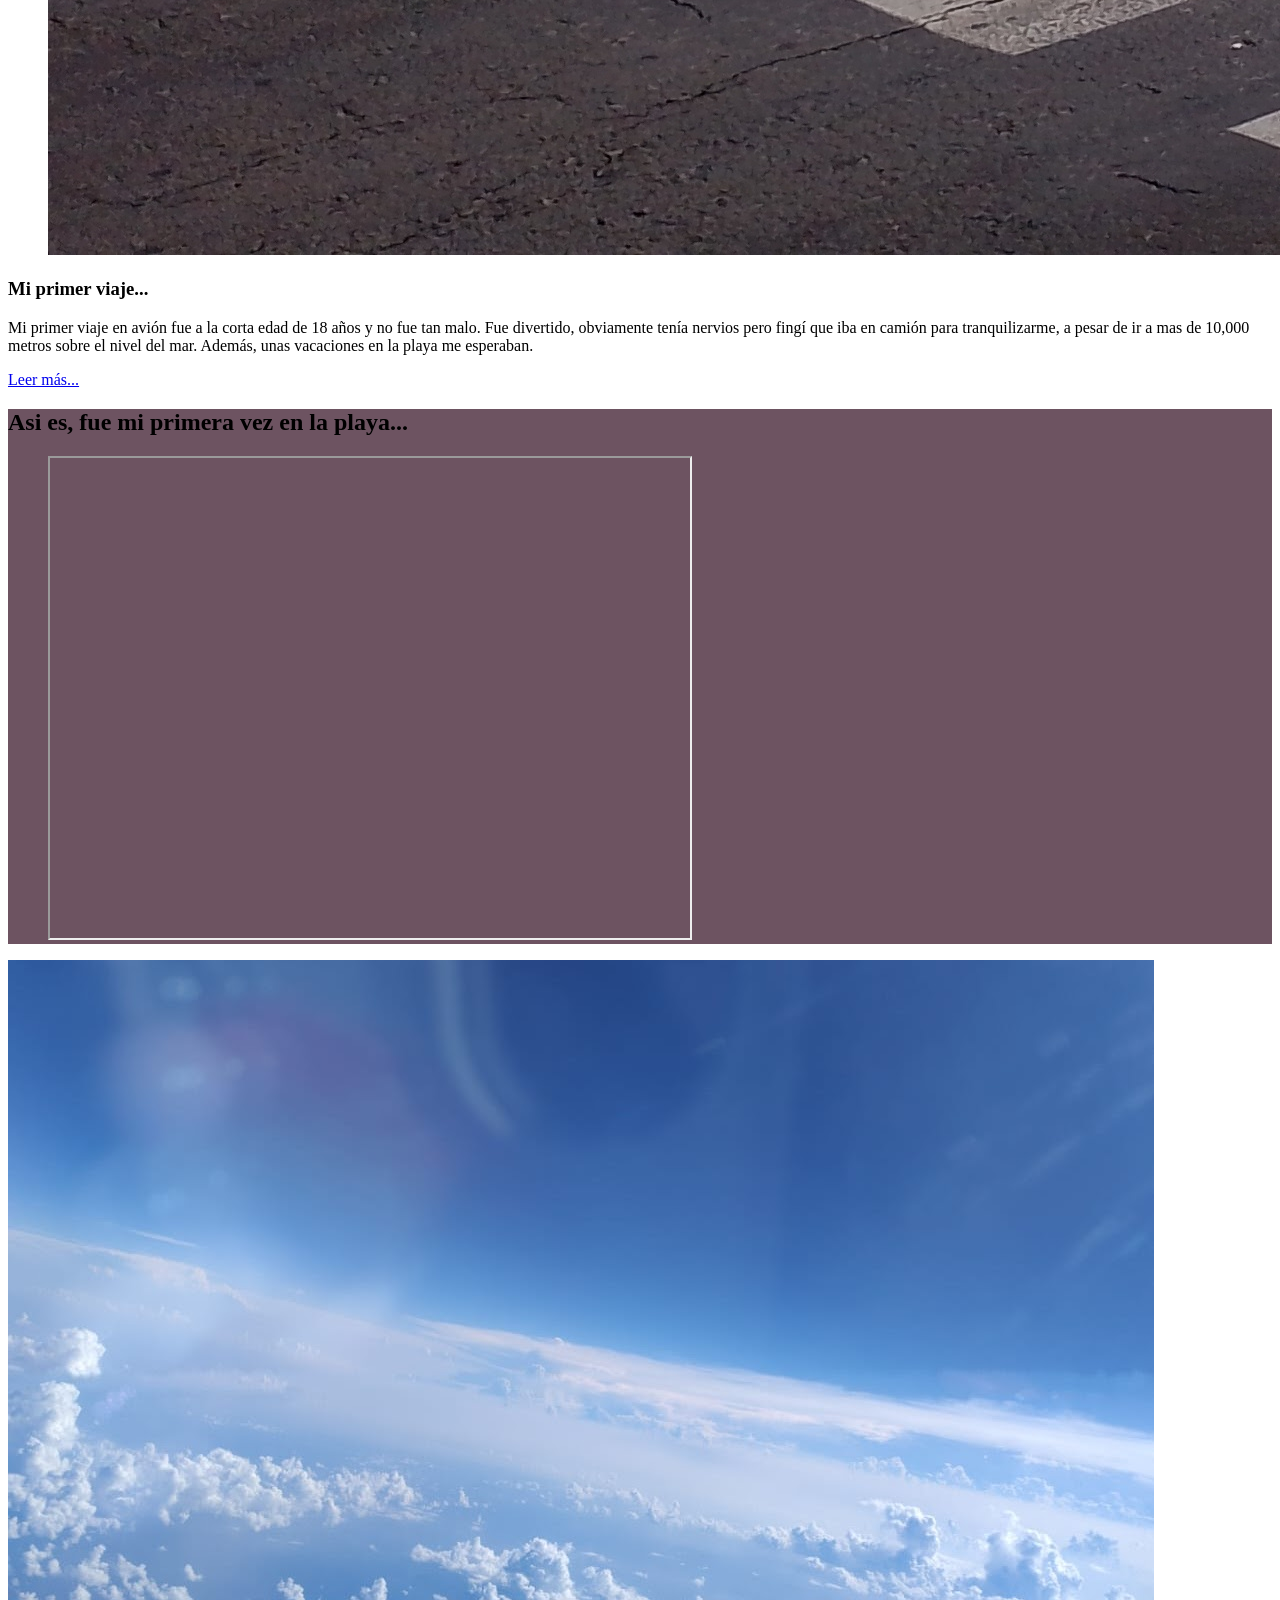
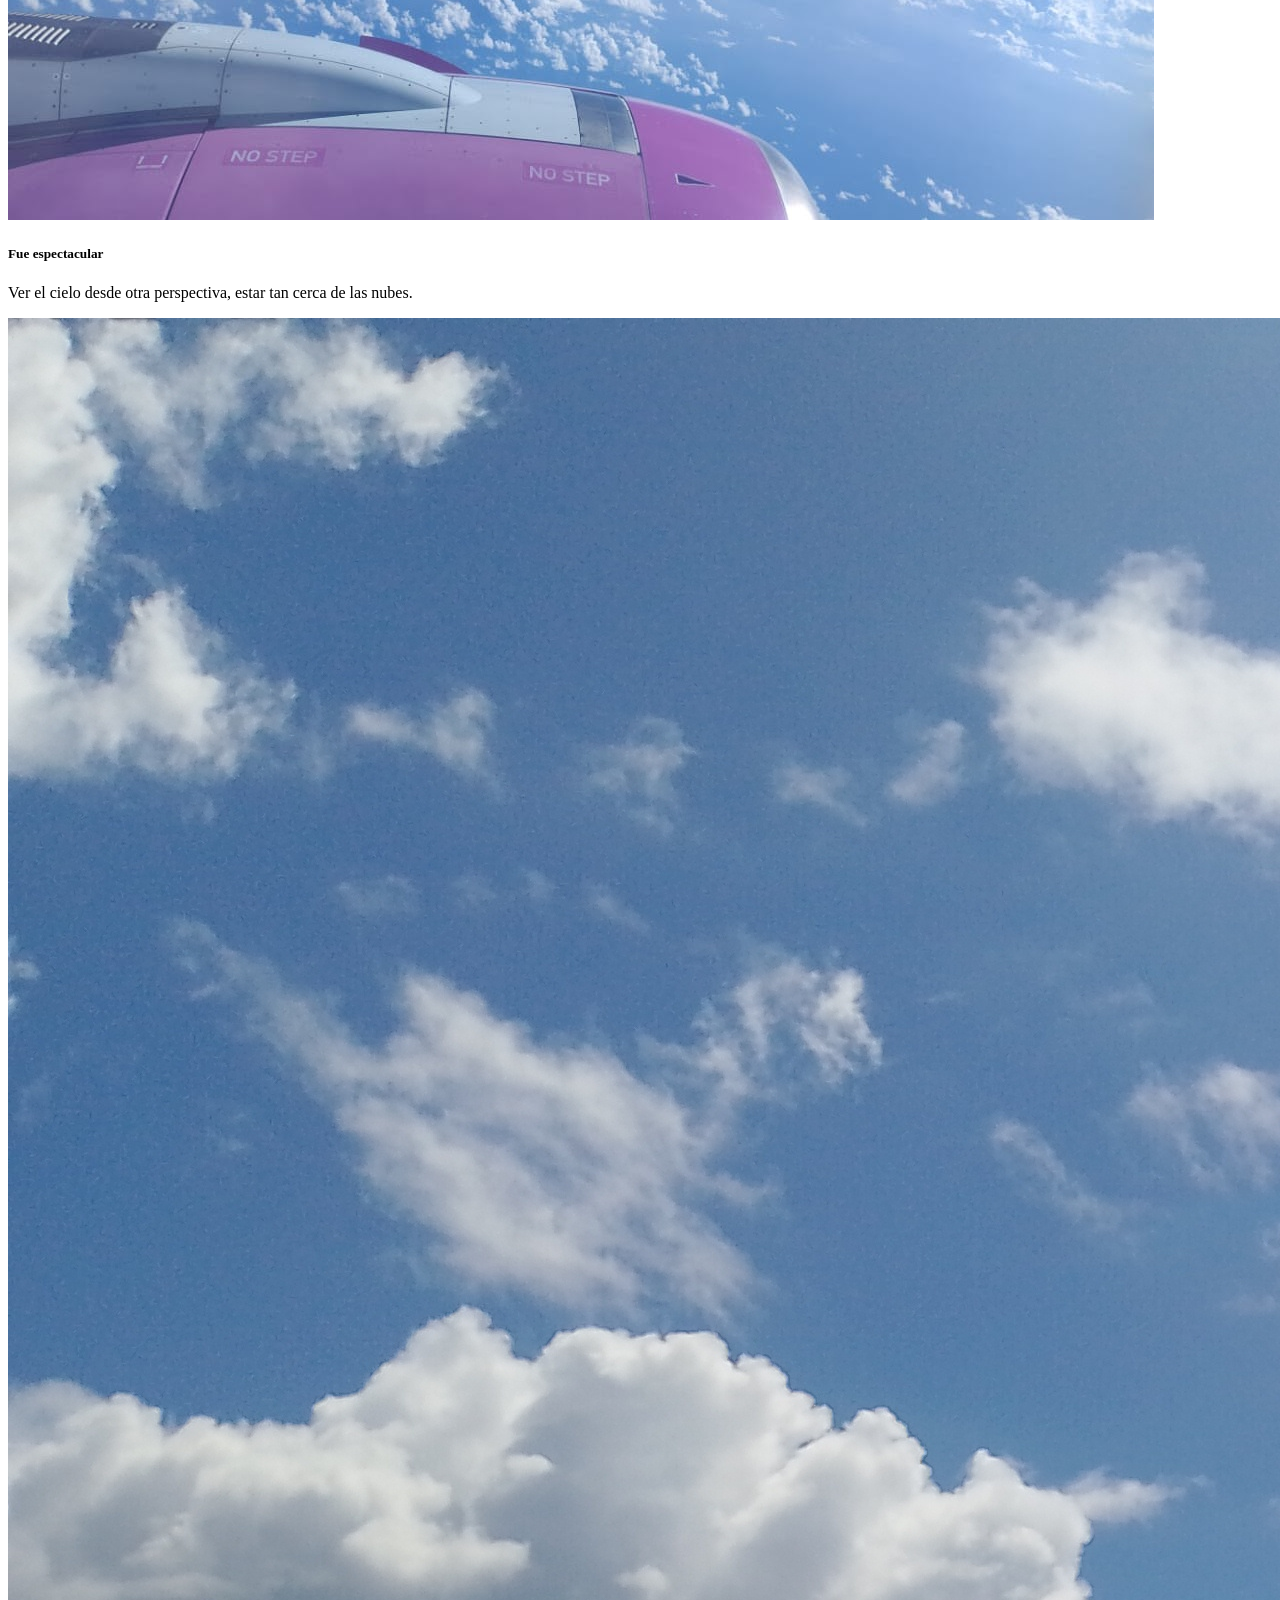
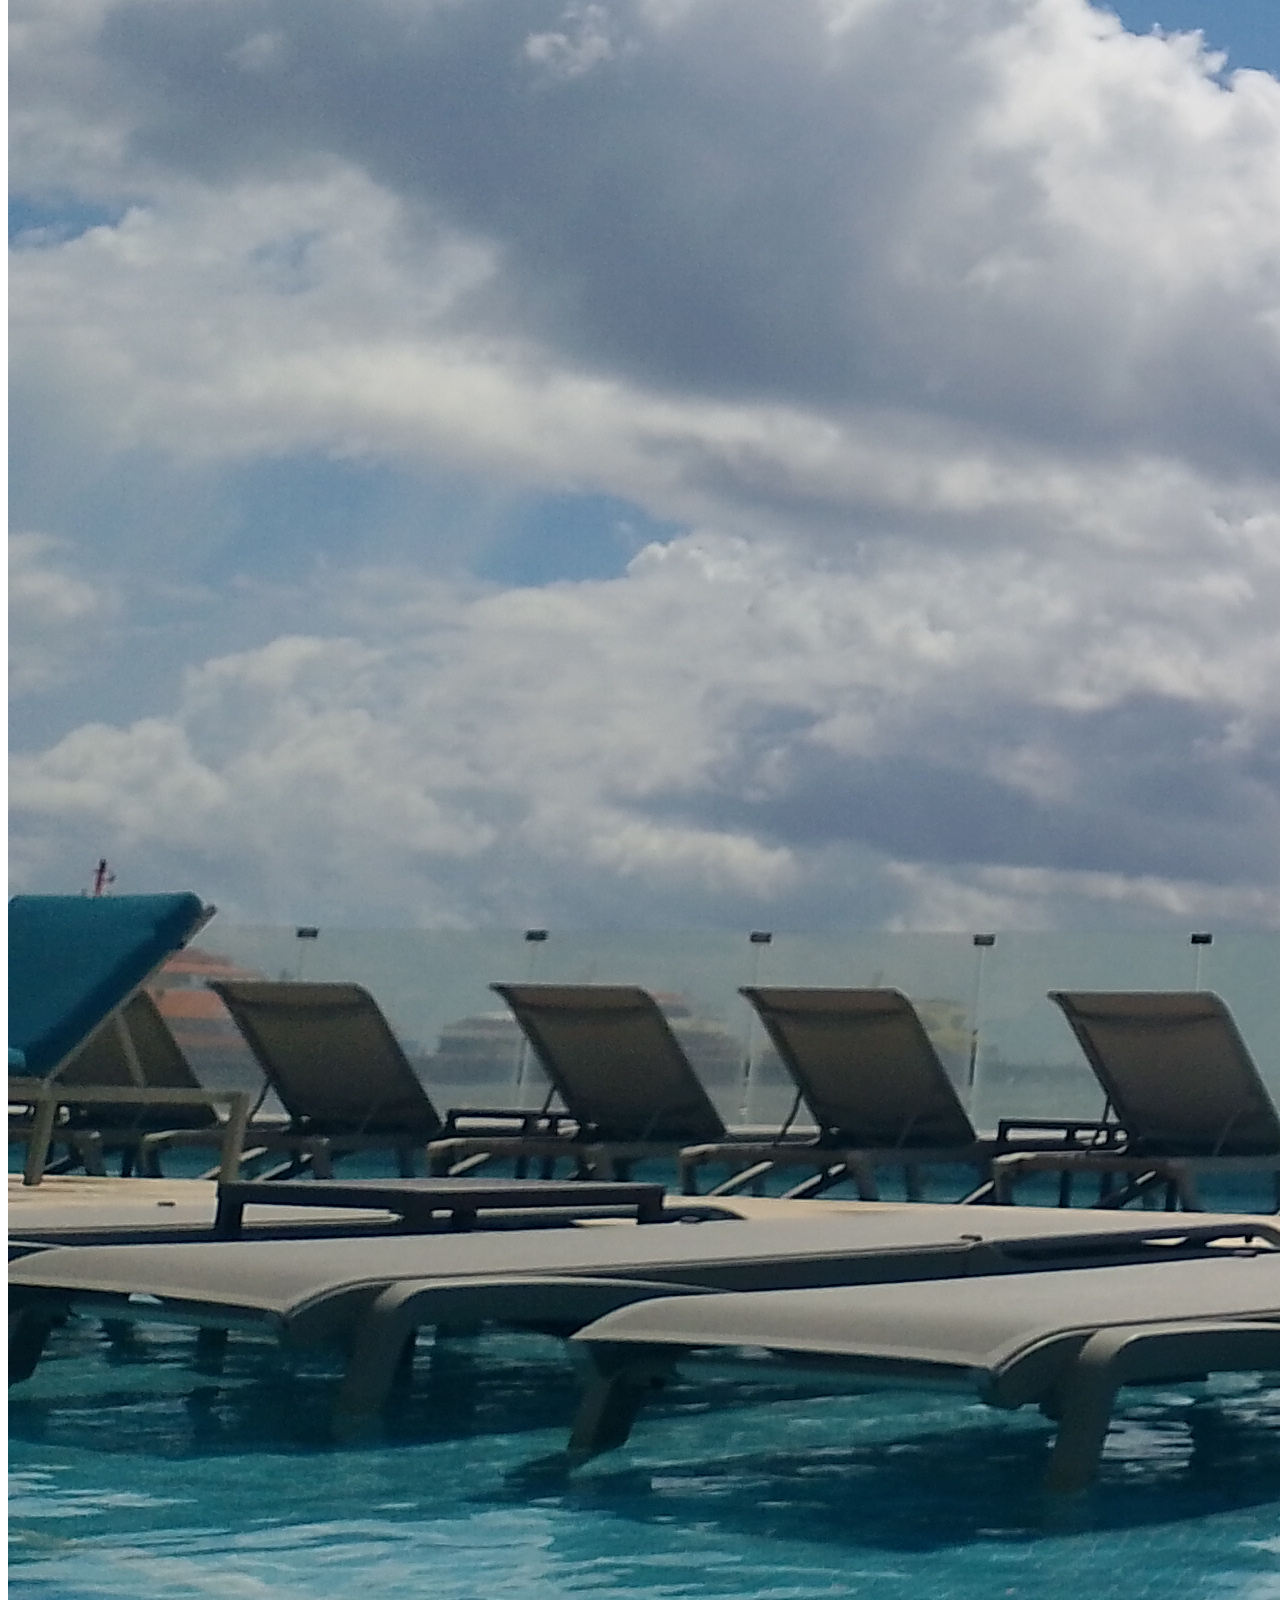
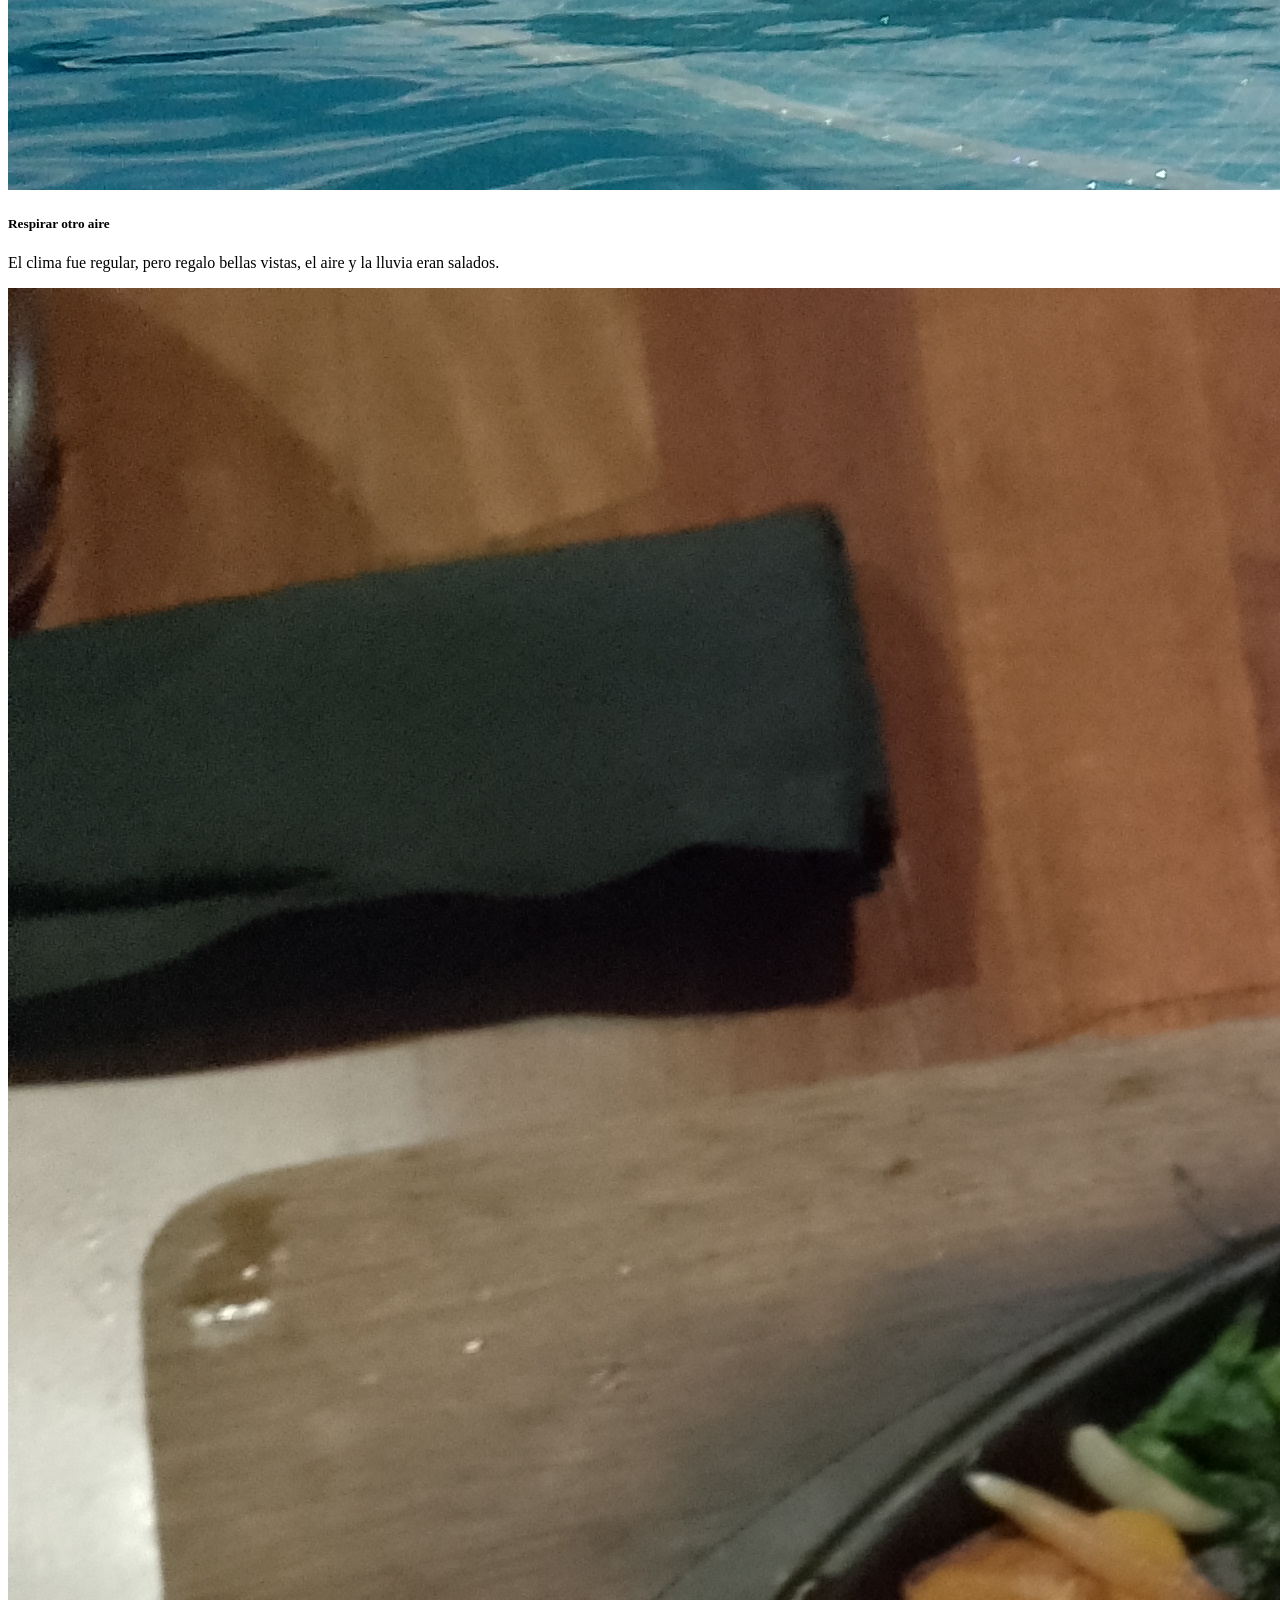
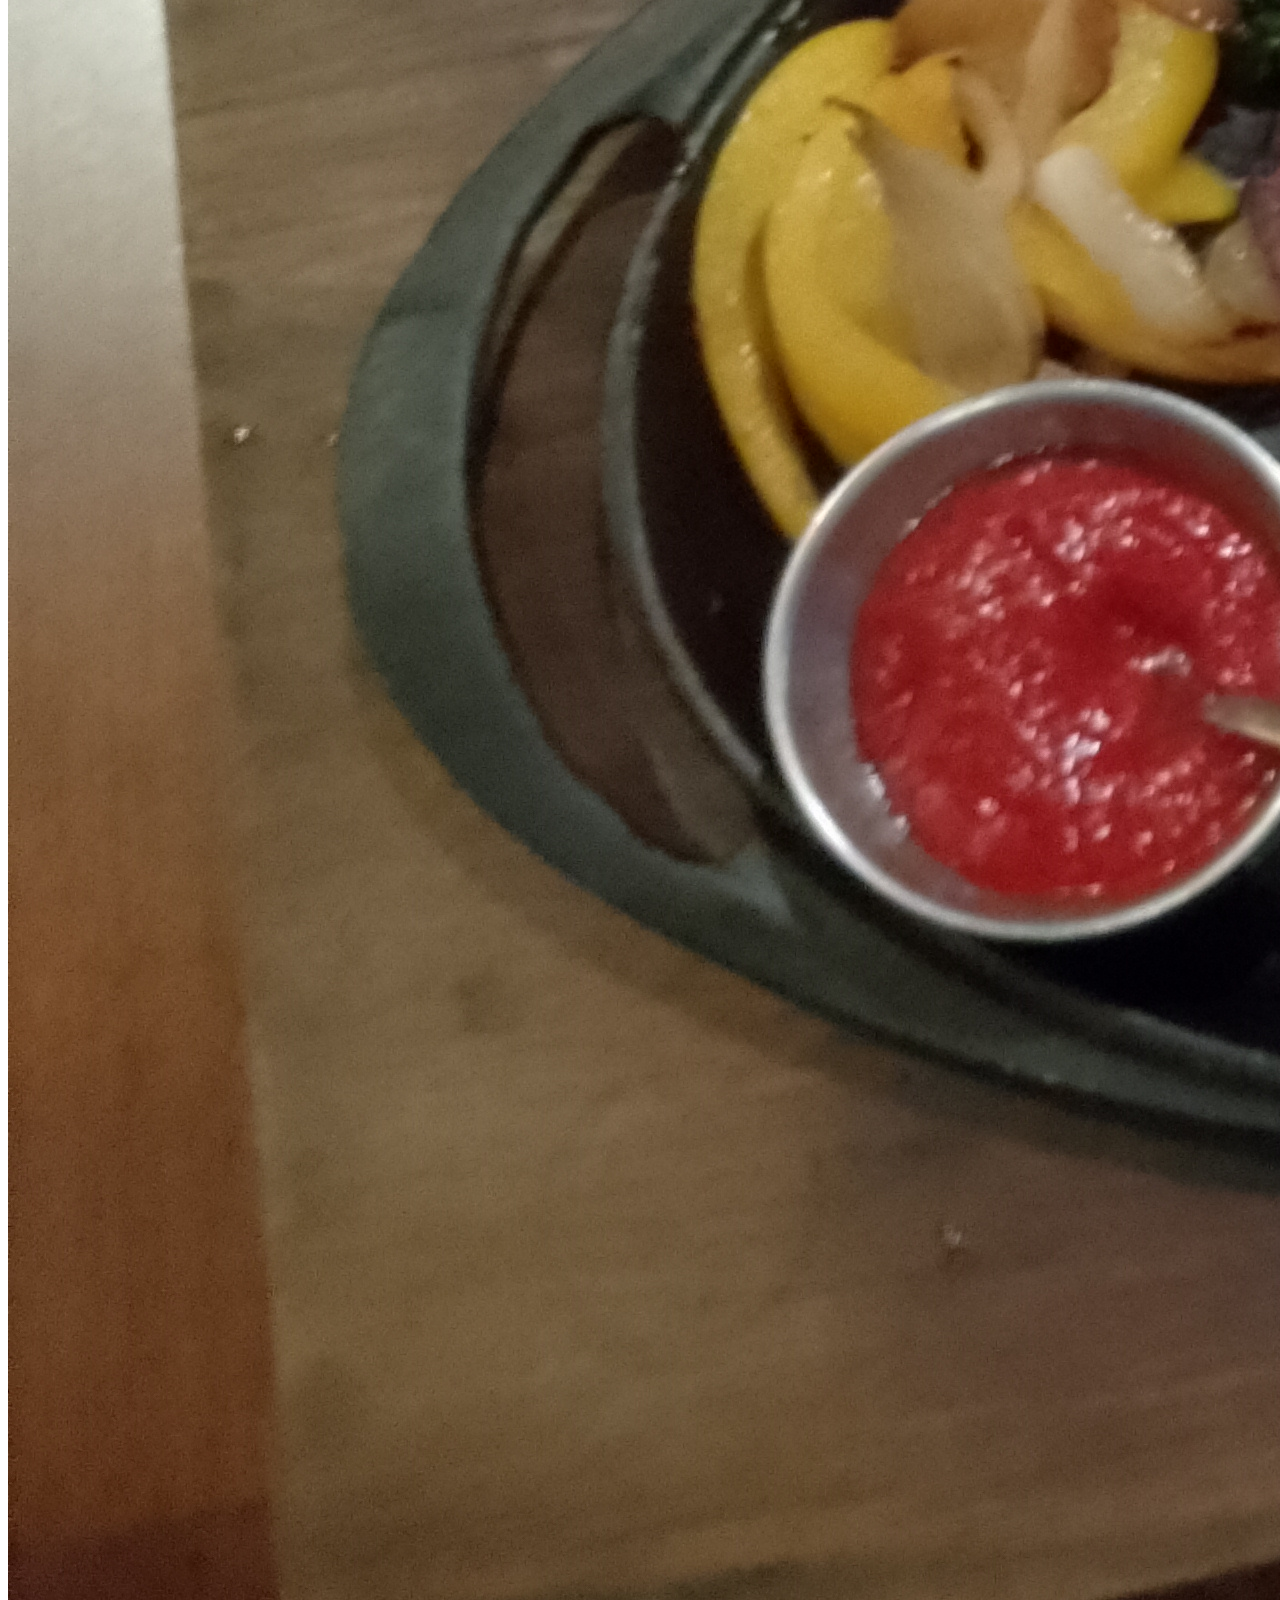
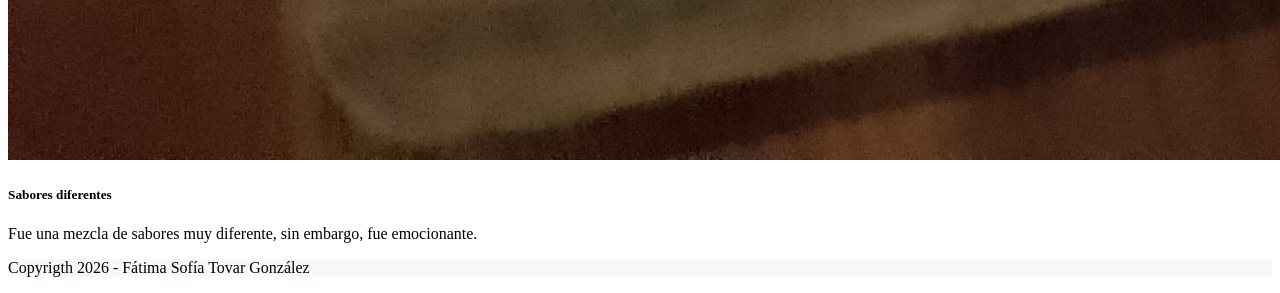
==== commit 65375feb: "commit2" ====
--- a/index.html
+++ b/index.html
@@ -4,7 +4,7 @@
     <meta charset="UTF-8">
     <meta name="viewport" content="width=device-width, initial-scale=1.0">
     <link rel="stylesheet" href="css/bootstrap.min.css">
-    <link rel="stylesheet" href="CSS/estilos.css">
+    <link rel="stylesheet" href="css/estilos.css">
     <link rel="shortcut icon" href="iconos/icono.png" type="image/x-icon">
     <title>Mi Sitio</title>
 </head>
